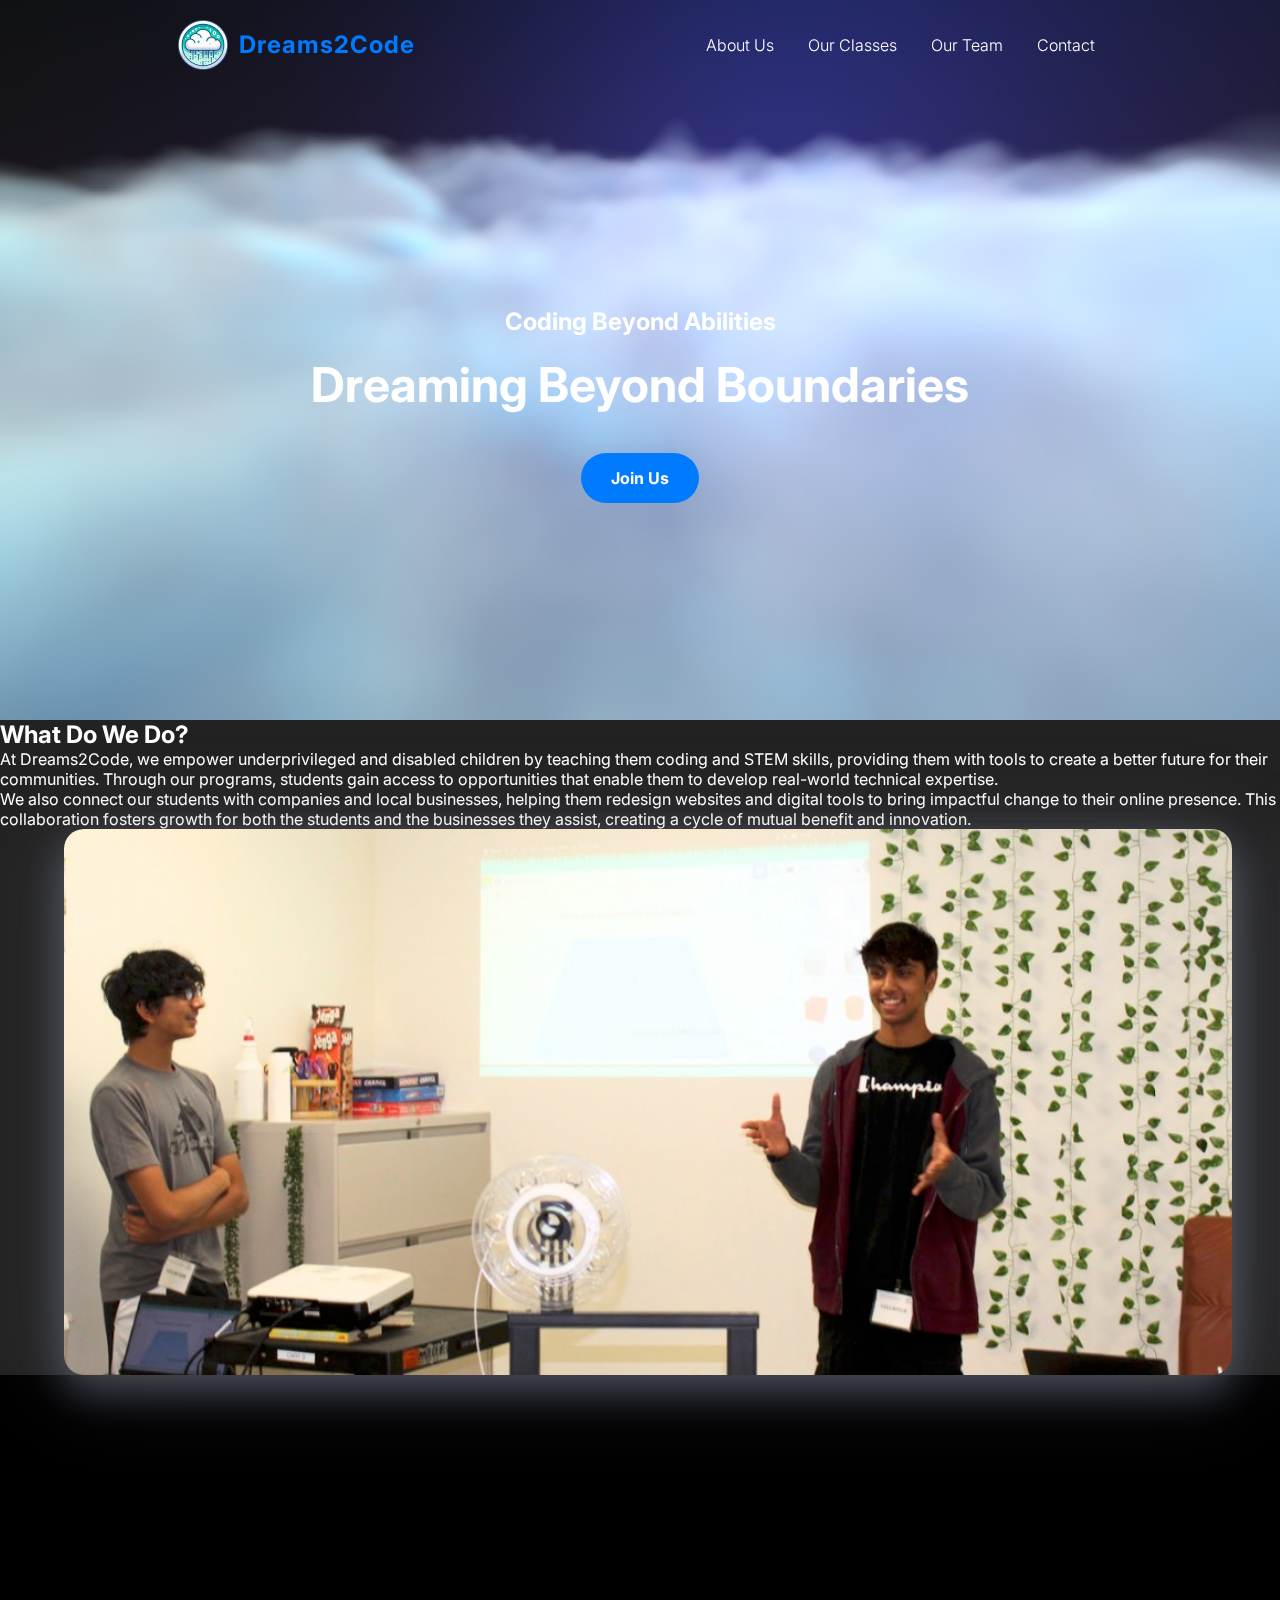
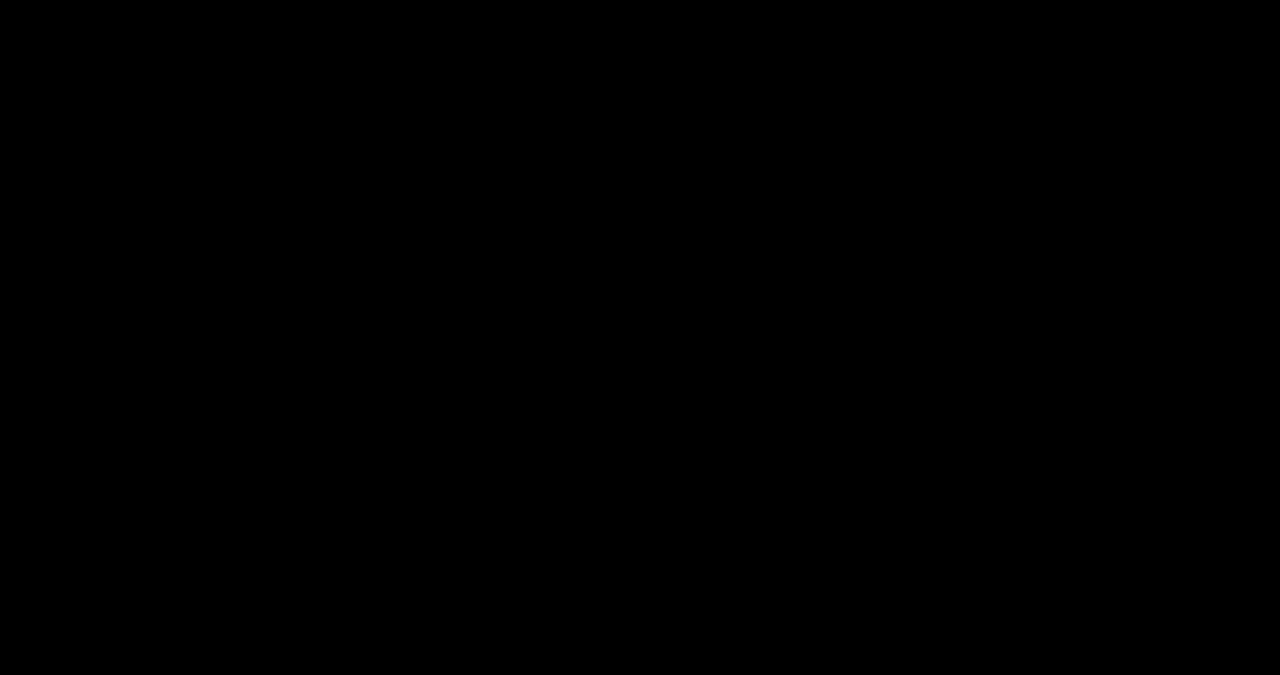
==== index.html @ 7e928bb2 "Update index.html" ====
<!DOCTYPE html>
<html lang="en">

<head>
    <meta charset="UTF-8">
    <meta name="viewport" content="width=device-width, initial-scale=1.0">
    <title>Dreams2Code</title>
    <link rel="stylesheet" href="style.css">

    <link href="https://fonts.googleapis.com/css2?family=Playfair+Display:wght@400;700&display=swap" rel="stylesheet">


    <link rel="preconnect" href="https://fonts.gstatic.com" crossorigin>
    <link
        href="https://fonts.googleapis.com/css2?family=Inter:ital,opsz,wght@0,14..32,100..900;1,14..32,100..900&display=swap"
        rel="stylesheet">
    <link rel="icon" type="image/png" href="/favicon-96x96.png" sizes="96x96" />
    <link rel="icon" type="image/svg+xml" href="/favicon.svg" />
    <link rel="shortcut icon" href="/favicon.ico" />
    <link rel="apple-touch-icon" sizes="180x180" href="/apple-touch-icon.png" />
    <meta name="apple-mobile-web-app-title" content="Dreams2Code" />
    <link rel="manifest" href="/site.webmanifest" />
    <script src="js/three.min.js"></script>
    <script src="js/vanta.clouds.min.js"></script>
</head>

<body>
    <header>
        <div class="logo">
            <img src="images/logo-cropped.png" width="50px">
            Dreams2Code
        </div>
        <nav>
            <ul>
                <li><a href="#about">About Us</a></li>
                <li><a href="#classes">Our Classes</a></li>
                <li><a href="#team">Our Team</a></li>
                <li><a href="#contact">Contact</a></li>
            </ul>
        </nav>
    </header>

    <section class="hero">
        <h2>Coding Beyond Abilities</h2>
        <br>
        <h1>Dreaming Beyond Boundaries</h1>
        <br>
        <br>
        <a href="#join" class="cta-button">Join Us</a>
    </section>

   

    <section id="what-do-we-do" class="gray-bg">
        <div class="container">
            <h2>What Do We Do?</h2>
            <p>
                At Dreams2Code, we empower underprivileged and disabled children by teaching them coding and STEM skills,
                providing them with tools to create a better future for their communities. Through our programs, students
                gain access to opportunities that enable them to develop real-world technical expertise.
            </p>
            <p>
                We also connect our students with companies and local businesses, helping them redesign websites and 
                digital tools to bring impactful change to their online presence. This collaboration fosters growth for 
                both the students and the businesses they assist, creating a cycle of mutual benefit and innovation.
            </p>
            <div class="image-container">
                <img src="images/teaching1.png" alt="Empowering through coding">
                <img src="images/teaching2.png" alt="Connecting with businesses">
            </div>
        </div>
    </section>



    <section class="about gray-bg">


    </section>


    <!-- temporary for scrolling -->
    <div style="height: 100vh" />
    <div id="cloudBackground" />
    <script defer>
        VANTA.CLOUDS({
            el: "#cloudBackground",
            mouseControls: true,
            touchControls: true,
            gyroControls: false,
            minHeight: 200.00,
            minWidth: 200.00,
            skyColor: 0x0,
            sunColor: 0x185cff,
            sunGlareColor: 0x6e32ff,
            sunlightColor: 0x30daff,
            speed: .90
        })
    </script>
</body>

</html>
---- style.css ----
/* Reset CSS */
* {
    margin: 0;
    padding: 0;
    box-sizing: border-box;
    transition: all 0.2s ease-in-out;
}

body {
    font-family: "Inter", sans-serif;
    background-color: #000;
    /* Full black background */
    color: #fff;
    /* White text color for readability */
    overflow-x: hidden;
}

header {
    display: flex;
    justify-content: space-around;
    align-items: center;
    padding: 20px 40px;
}

.logo {
    font-size: 1.5em;
    font-weight: bold;
    color: #007bff;
    /* Blue color for the logo */
    letter-spacing: 1px;
    display: flex;
        align-items: center;
        gap: 5%
}

nav ul {
    display: flex;
    list-style: none;
}

nav ul li {
    margin-left: 20px;
}

nav ul li a {
    text-decoration: none;
    color: #fff;
    font-weight: 300;
    font-size: 1em;
    padding: 5px;
    border: 2px solid transparent;
    border-radius: 8px;
}

nav ul li a:hover {
    color: #bfe8ff;
    border-color: #434;
}


@keyframes fadeIn {
    0% {
        opacity: 0;
    }

    25% {
        opacity: 0;
    }

    100% {
        opacity: 1;
    }
}

.hero {
    display: flex;
    flex-direction: column;
    align-items: center;
    justify-content: center;
    height: 70vh;
    text-align: center;
    animation: fadeIn 1.5s ease-in-out;
}

.hero h1 {
    font-size: 3em;
    /* Font size similar to CloudCores */
    font-weight: bold;
    line-height: 1.2;
    max-width: 80%;
}

.hero h1 .highlight {
    color: #007bff;
    /* Blue accent color for 'All Abilities' */
}

.hero p {
    font-size: 1.2em;
    font-weight: 300;
    color: #bbb;
    margin: 10px 0 30px;
}

.cta-button {
    background-color: #007bff;
    /* Blue accent color for button */
    color: #fff;
    font-size: 1em;
    padding: 15px 30px;
    border-radius: 30px;
    text-decoration: none;
    font-weight: bold;
    transition-duration: 0.3s;
}

.cta-button:hover {
    background-color: #deddde;
    color: #000;
}

.gray-bg {
    background-color: #222;
}

.image-container {
    display: flex;
    align-items: center;
    justify-content: safe;
    flex-direction: row;
    gap: 20px;
}

.image-container img {
    max-width: 100%;
    margin-left: 5%;
    height: auto;
    border-radius: 20px;
    box-shadow: 0 5px 100px rgba(154, 160, 185, .2), 0 15px 40px rgba(166, 173, 201, .4);
    transition: transform 0.3s ease;
}

/* mobile */
@media screen and (max-width: 768px) {
    header {
        flex-direction: column;
        padding: 40px 20px;
        gap: 2vh;
    }
}
marquee {
    display: flex;
    align-content: center;
    height: 57.6px;
}

#cloudBackground {
    height: 80vh;
    width: 100vw;
    position: absolute;
    top: 0vh;
    z-index: -1;
}
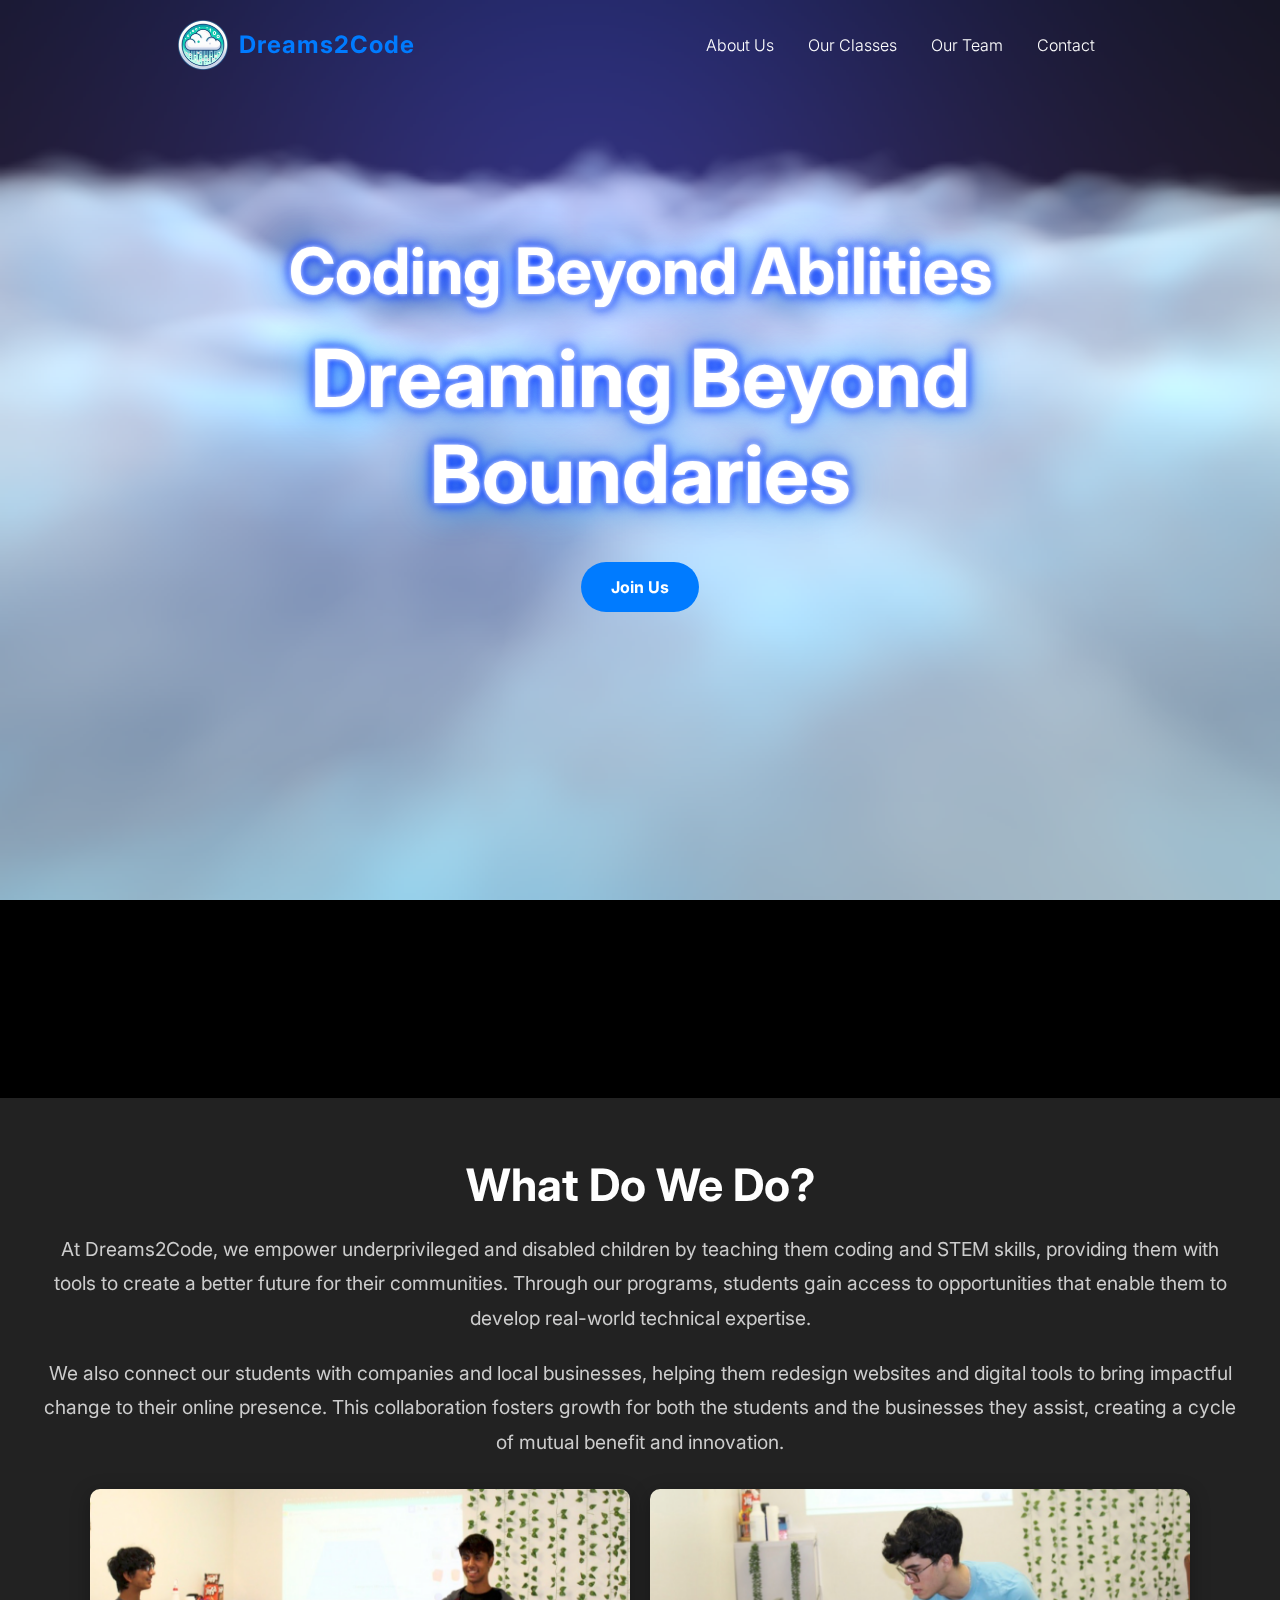
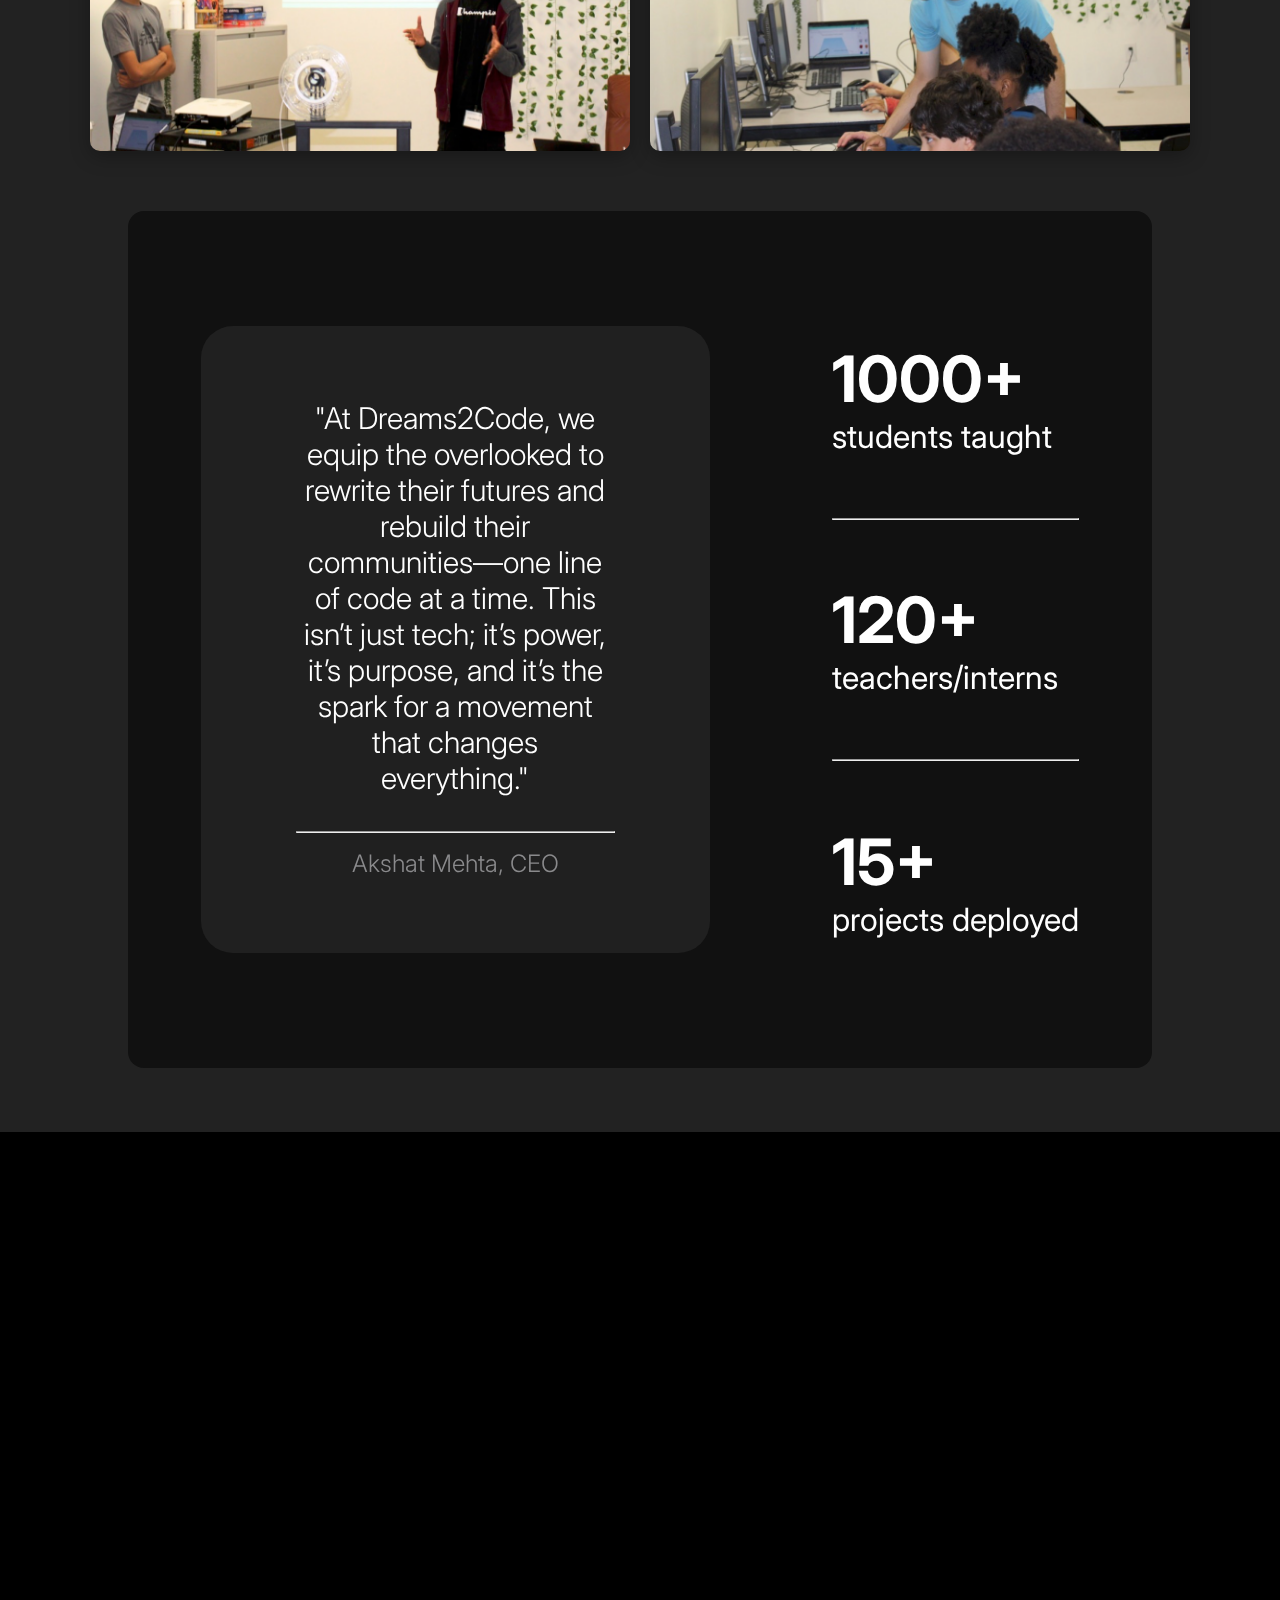
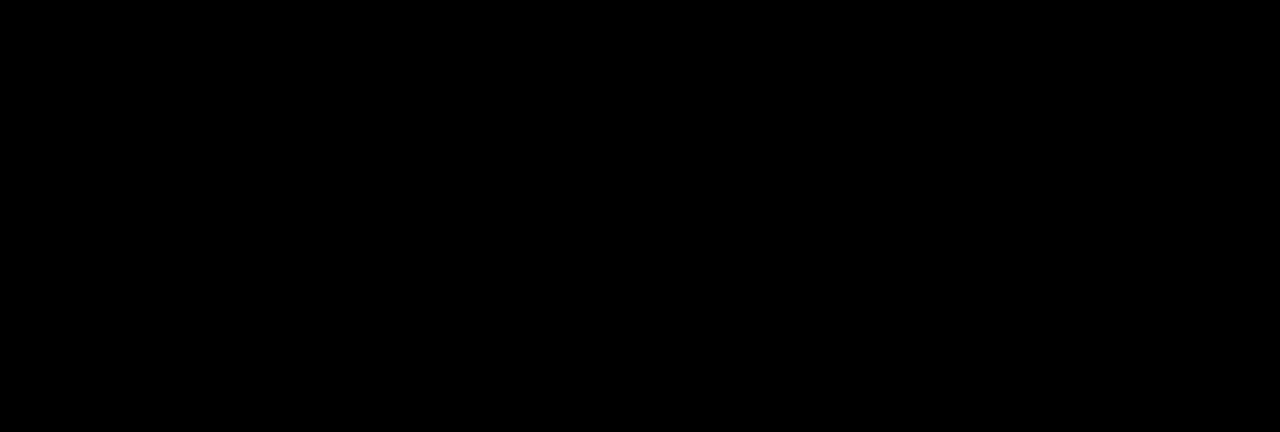
==== commit f3879298: "glowing text" ====
--- a/index.html
+++ b/index.html
@@ -77,7 +77,34 @@
 
 
     </section>
-
+    <section class="statistics gray-bg">
+        <div class="stat-wrapper">
+            <div class="statement">
+                <p>"At Dreams2Code, we equip the overlooked to rewrite their futures and rebuild their communities—one line
+                    of code at a
+                    time. This isn’t just tech; it’s power, it’s purpose, and it’s the spark for a movement that changes
+                    everything."</p>
+                <hr>
+                <span>Akshat Mehta, CEO</span>
+            </div>
+            <div class="stats">
+                <div>
+                    <h2>1000+</h2>
+                    students taught
+                </div>
+                <hr>
+                <div>
+                    <h2>120+</h2>
+                    teachers/interns
+                </div>
+                <hr>
+                <div>
+                    <h2>15+</h2>
+                    projects deployed
+                </div>
+            </div>
+        </div>
+    </section>
 
     <!-- temporary for scrolling -->
     <div style="height: 100vh" />
--- a/style.css
+++ b/style.css
@@ -7,13 +7,16 @@
 }
 
 body {
-    font-family: "Inter", sans-serif;
-    background-color: #000;
-    /* Full black background */
-    color: #fff;
-    /* White text color for readability */
+    font-family: "Inter", serif;
+    background-color: #000; /* Full black background */
+    color: #fff; /* White text color for readability */
     overflow-x: hidden;
 }
+
+h1, h2, h3 {
+    font-family: "Inter", serif;
+}
+
 
 header {
     display: flex;
@@ -25,12 +28,11 @@
 .logo {
     font-size: 1.5em;
     font-weight: bold;
-    color: #007bff;
-    /* Blue color for the logo */
+    color: #007bff; /* Blue color for the logo */
     letter-spacing: 1px;
     display: flex;
-        align-items: center;
-        gap: 5%
+    align-items: center;
+    gap: 5%;
 }
 
 nav ul {
@@ -57,16 +59,13 @@
     border-color: #434;
 }
 
-
 @keyframes fadeIn {
     0% {
         opacity: 0;
     }
-
     25% {
         opacity: 0;
     }
-
     100% {
         opacity: 1;
     }
@@ -77,24 +76,35 @@
     flex-direction: column;
     align-items: center;
     justify-content: center;
-    height: 70vh;
+    height: 100vh;
     text-align: center;
     animation: fadeIn 1.5s ease-in-out;
-}
-
-.hero h1 {
-    font-size: 3em;
+    transform: translateY(-25%); /* Move the text further upward */
+    padding-top: 0; /* Remove any additional padding */
+    margin-top: 12vh;
+}
+
+.hero h1,
+.hero h2 {
+    font-size: 5em;
     /* Font size similar to CloudCores */
     font-weight: bold;
     line-height: 1.2;
     max-width: 80%;
+    text-shadow:
+            0 0 5px #fff,
+            0 0 10px #0044ff,
+            0 0 15px #0019fa,
+            0 0 40px #0e93ff;
 }
 
 .hero h1 .highlight {
-    color: #007bff;
-    /* Blue accent color for 'All Abilities' */
-}
-
+    color: #007bff; /* Blue accent color for 'All Abilities' */
+}
+
+.hero h2 {
+    font-size: 4em;
+}
 .hero p {
     font-size: 1.2em;
     font-weight: 300;
@@ -103,8 +113,7 @@
 }
 
 .cta-button {
-    background-color: #007bff;
-    /* Blue accent color for button */
+    background-color: #007bff; /* Blue accent color for button */
     color: #fff;
     font-size: 1em;
     padding: 15px 30px;
@@ -125,22 +134,25 @@
 
 .image-container {
     display: flex;
-    align-items: center;
-    justify-content: safe;
     flex-direction: row;
     gap: 20px;
+    justify-content: center;
+    margin-top: 30px;
 }
 
 .image-container img {
-    max-width: 100%;
-    margin-left: 5%;
-    height: auto;
-    border-radius: 20px;
-    box-shadow: 0 5px 100px rgba(154, 160, 185, .2), 0 15px 40px rgba(166, 173, 201, .4);
-    transition: transform 0.3s ease;
-}
-
-/* mobile */
+    max-width: 45%;
+    border-radius: 10px;
+    box-shadow: 0 5px 20px rgba(0, 0, 0, 0.3);
+    transition: transform 0.3s ease, box-shadow 0.3s ease;
+}
+
+.image-container img:hover {
+    transform: scale(1.05);
+    box-shadow: 0 8px 30px rgba(0, 0, 0, 0.5);
+}
+
+/* Mobile */
 @media screen and (max-width: 768px) {
     header {
         flex-direction: column;
@@ -148,6 +160,7 @@
         gap: 2vh;
     }
 }
+
 marquee {
     display: flex;
     align-content: center;
@@ -155,9 +168,132 @@
 }
 
 #cloudBackground {
-    height: 80vh;
+    height: 100vh;
     width: 100vw;
-    position: absolute;
+    position: fixed;
     top: 0vh;
     z-index: -1;
+}
+
+#what-do-we-do {
+    background-color: #f9f9f9; /* Light gray background */
+    padding: 50px 20px;
+}
+
+#what-do-we-do .container {
+    max-width: 1200px;
+    margin: 0 auto;
+    text-align: center;
+}
+
+#what-do-we-do p {
+    font-size: 1.1em;
+    color: #555;
+    margin-bottom: 40px;
+    line-height: 1.6;
+}
+
+.services {
+    display: flex;
+    justify-content: space-around;
+    gap: 30px;
+    flex-wrap: wrap;
+}
+
+.service {
+    background-color: #fff;
+    border-radius: 8px;
+    box-shadow: 0 4px 6px rgba(0, 0, 0, 0.1);
+    padding: 30px;
+    width: 250px;
+    text-align: center;
+}
+
+.service h3 {
+    font-size: 1.8em;
+    color: #185cff;
+    margin-bottom: 15px;
+}
+
+.service p {
+    font-size: 1em;
+    color: #666;
+    line-height: 1.5;
+}
+
+#what-do-we-do {
+    background-color: #222; /* Match gray-bg styling */
+    color: #fff;
+    padding: 60px 20px;
+}
+#what-do-we-do h2 {
+    font-size: 2.8em;
+    font-weight: bold;
+    color: #fff;
+    margin-bottom: 20px;
+}
+
+
+#what-do-we-do p {
+    font-size: 1.2em;
+    line-height: 1.8;
+    margin-bottom: 20px;
+    color: #ccc; /* Slightly lighter text color */
+}
+
+.statistics {
+    display: flex;
+    align-items: center;
+    justify-content: center;
+}
+
+.stat-wrapper {
+    display: flex;
+    flex-direction: row;
+    background-color: #111;
+    width: 80%;
+    padding: 5% 0;
+    align-items: center;
+    justify-content: center;
+    border: 3px solid transparent;
+    border-radius: 16px;
+    margin-bottom: 5%;
+
+}
+
+.statement {
+    display: flex;
+    flex-direction: column;
+    width: 50%;
+    margin: 0 12% 0 0;
+    background-color: #202020;
+    border: 3px solid transparent;
+    border-radius: 32px;
+    padding: 7% 9%;
+    text-align: center;
+}
+
+.statement p {
+    font-size: 30px;
+    font-weight: 300;
+    margin-bottom: 6%;
+}
+
+.statement hr {
+    margin: 5% 0;
+}
+
+.statement span {
+    font-size: 24px;
+    color: #8a8a8c;
+    font-weight: 300;
+}
+
+.stats div {
+    font-size: 32px;
+    padding: 25% 0;
+}
+
+.stats h2 {
+    font-size: 64px;
 }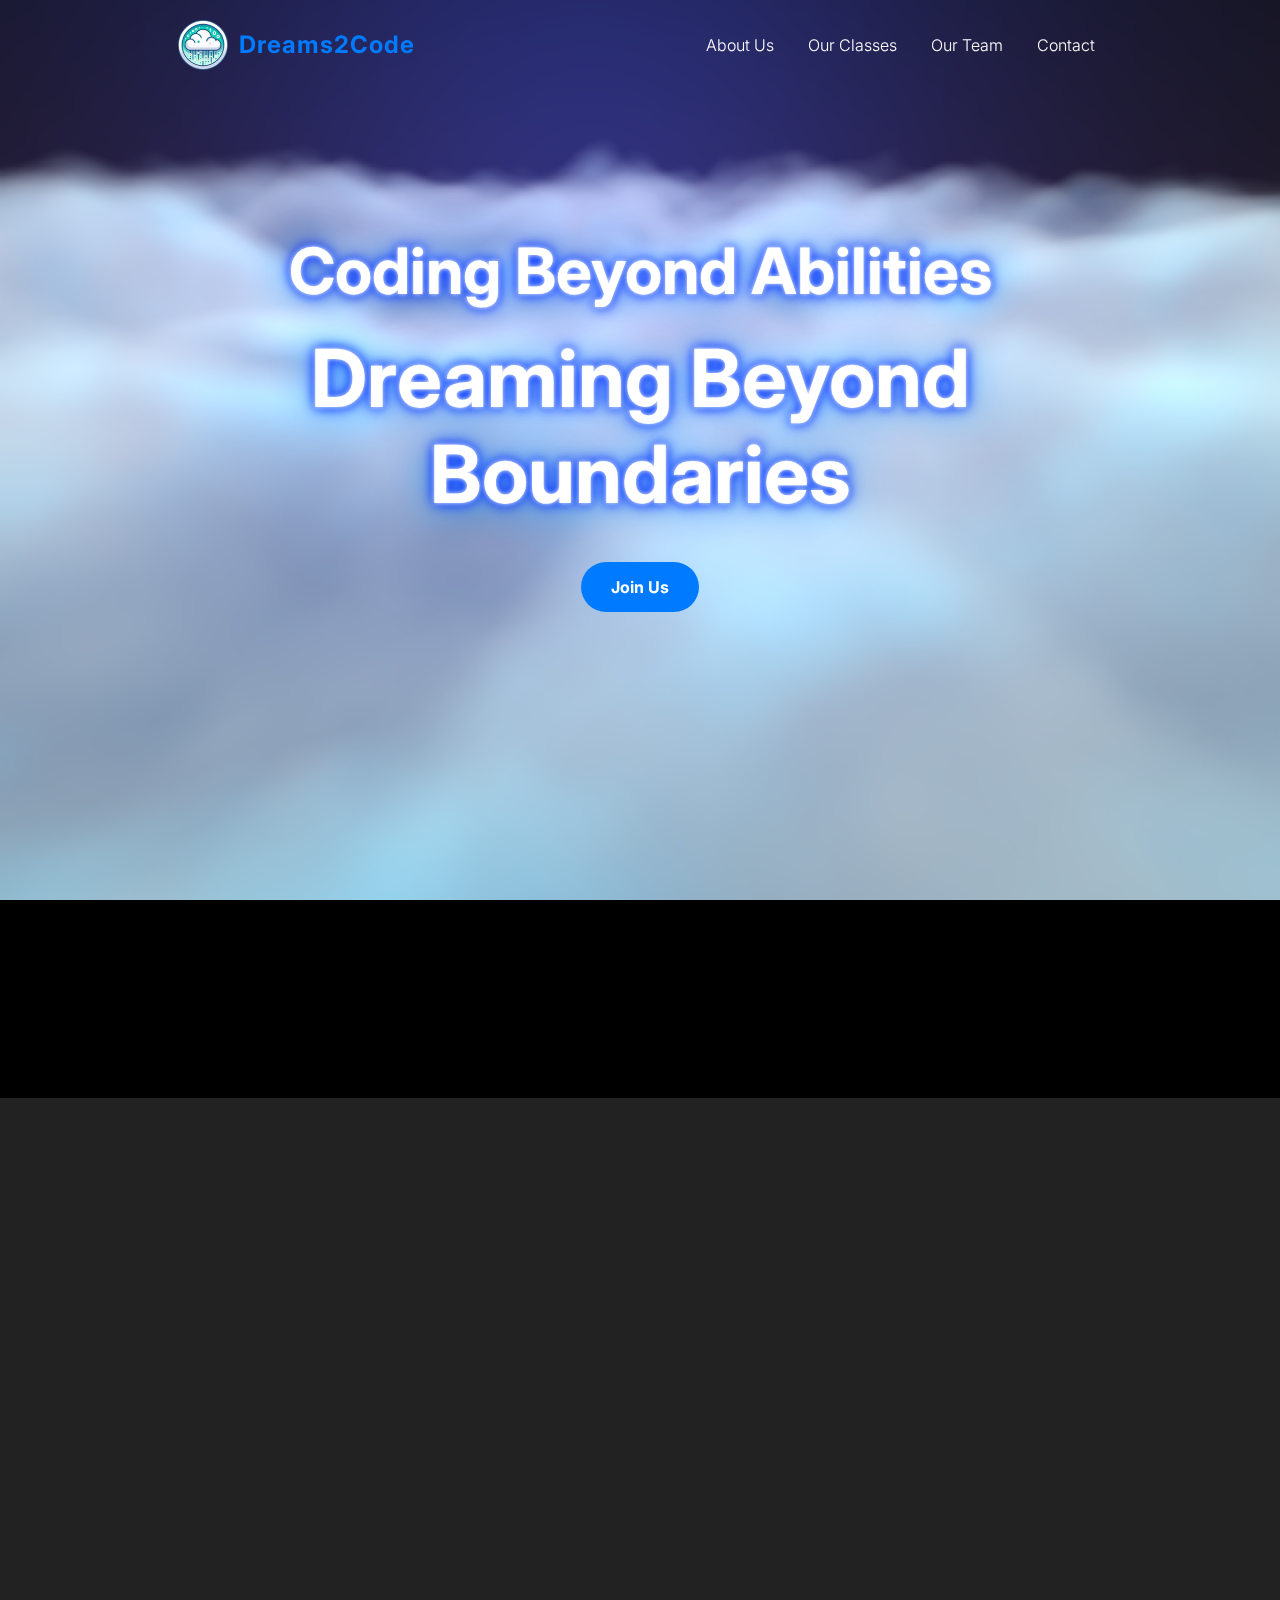
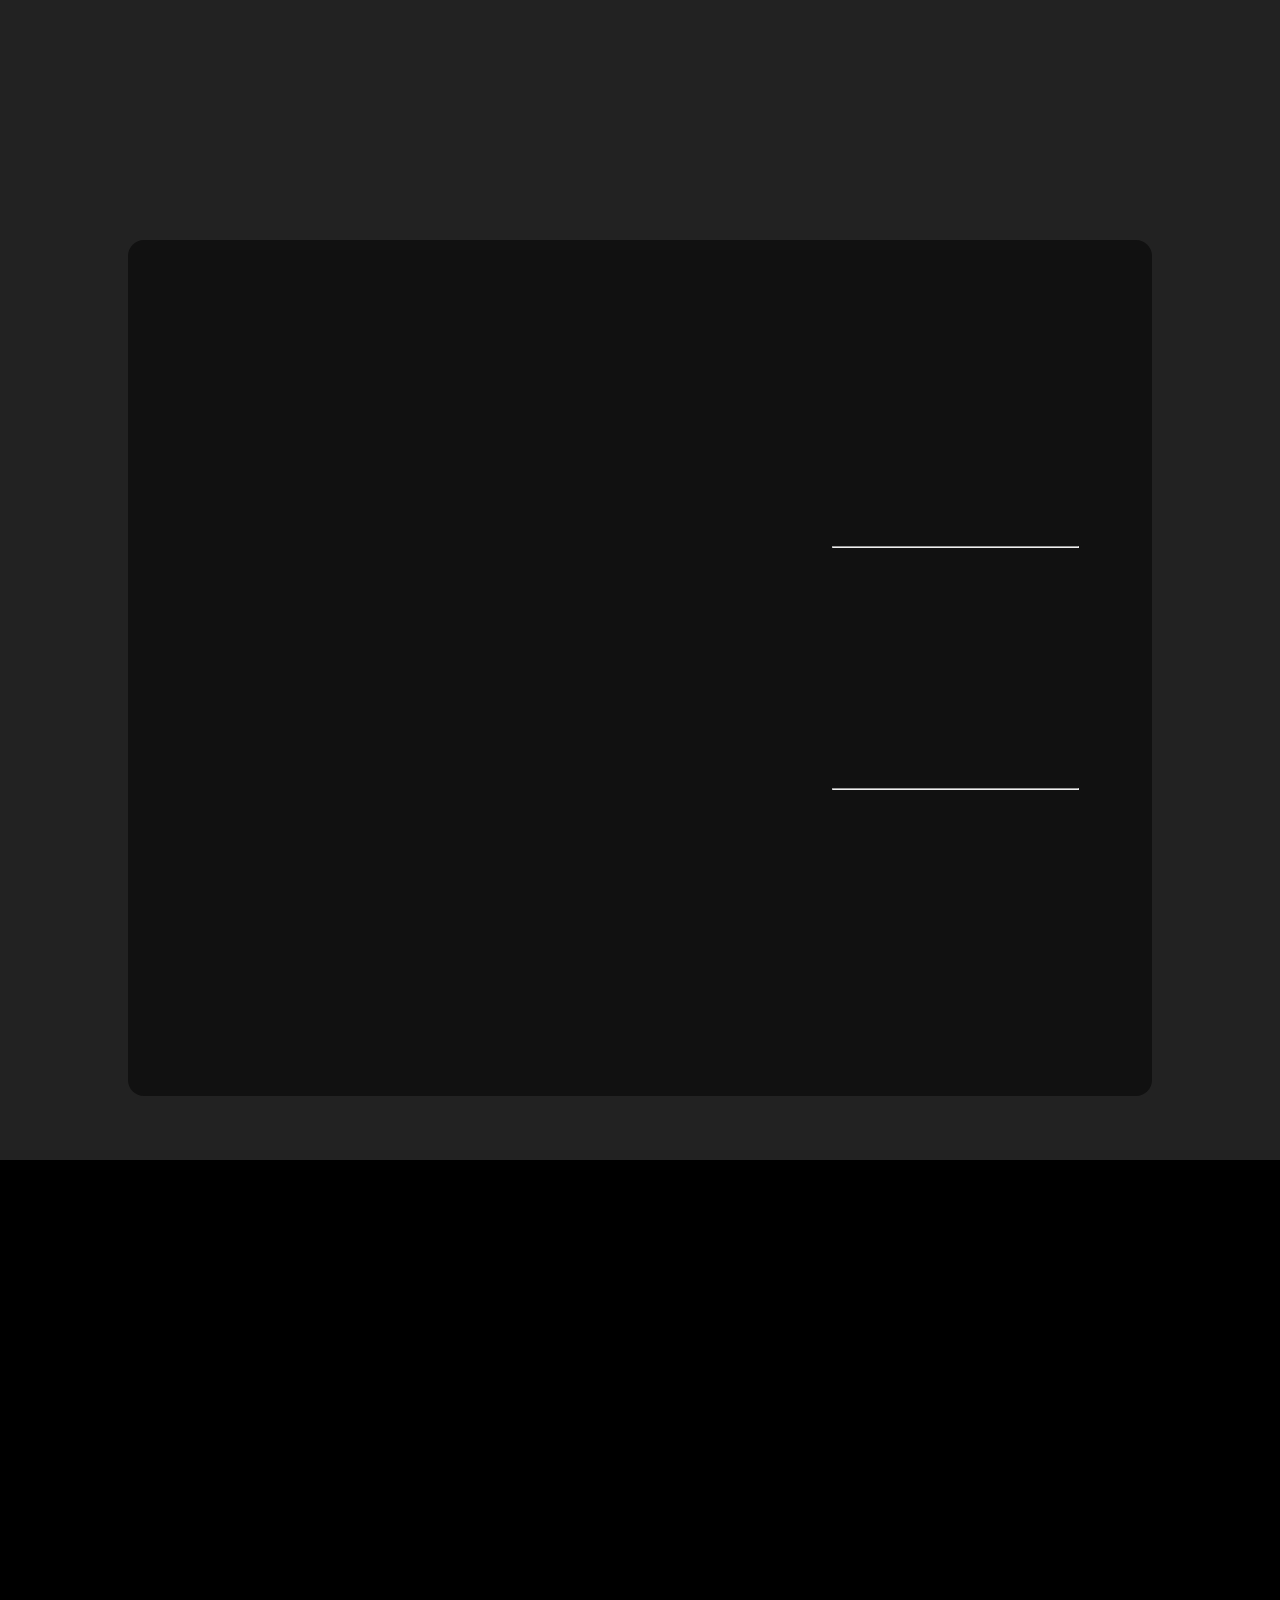
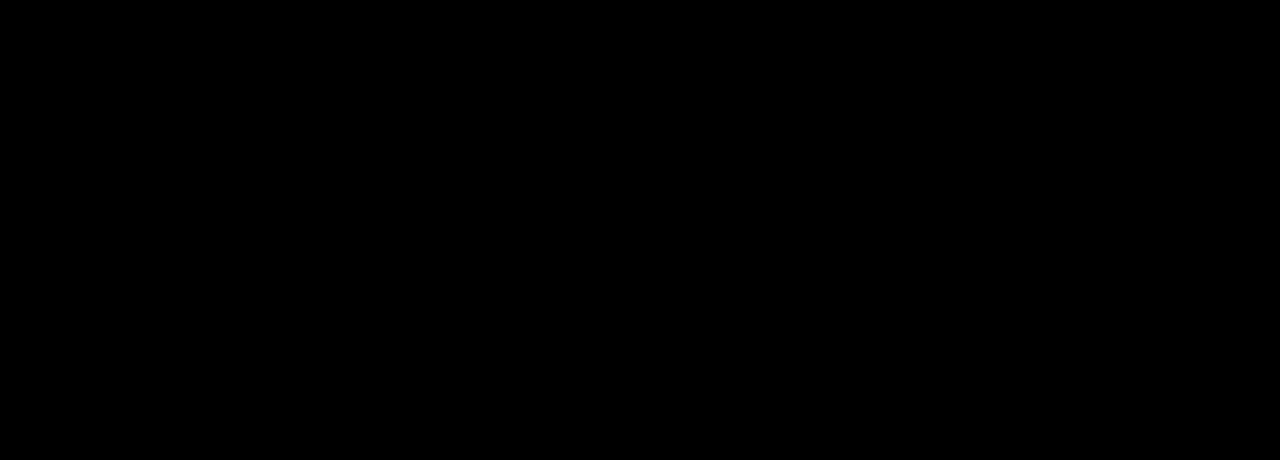
==== commit 66c16c24: "Update index.html" ====
--- a/index.html
+++ b/index.html
@@ -22,6 +22,7 @@
     <link rel="manifest" href="/site.webmanifest" />
     <script src="js/three.min.js"></script>
     <script src="js/vanta.clouds.min.js"></script>
+    <link rel="stylesheet" href="https://unpkg.com/aos@next/dist/aos.css" />
 </head>
 
 <body>
@@ -51,8 +52,8 @@
 
    
 
-    <section id="what-do-we-do" class="gray-bg">
-        <div class="container">
+    <section id="what-do-we-do" class="gray-bg" style="display: flex; flex-direction: column;">
+        <div class="container" data-aos="fade-down" data-aos-duration="1000">
             <h2>What Do We Do?</h2>
             <p>
                 At Dreams2Code, we empower underprivileged and disabled children by teaching them coding and STEM skills,
@@ -64,12 +65,15 @@
                 digital tools to bring impactful change to their online presence. This collaboration fosters growth for 
                 both the students and the businesses they assist, creating a cycle of mutual benefit and innovation.
             </p>
-            <div class="image-container">
-                <img src="images/teaching1.png" alt="Empowering through coding">
-                <img src="images/teaching2.png" alt="Connecting with businesses">
-            </div>
+            
+        </div>
+        <div class="image-container" data-aos="fade-down" data-aos-duration="1000">
+            <img src="images/teaching1.png" style="flex: 1;" width="100%" alt="Empowering through coding">
+            <img src="images/teaching2.png" style="flex: 1" alt="Connecting with businesses">
         </div>
     </section>
+
+    
 
 
 
@@ -79,7 +83,7 @@
     </section>
     <section class="statistics gray-bg">
         <div class="stat-wrapper">
-            <div class="statement">
+            <div class="statement" data-aos="fade-down" data-aos-duration="1000">
                 <p>"At Dreams2Code, we equip the overlooked to rewrite their futures and rebuild their communities—one line
                     of code at a
                     time. This isn’t just tech; it’s power, it’s purpose, and it’s the spark for a movement that changes
@@ -88,17 +92,17 @@
                 <span>Akshat Mehta, CEO</span>
             </div>
             <div class="stats">
-                <div>
+                <div data-aos="fade-down" data-aos-duration="1000">
                     <h2>1000+</h2>
                     students taught
                 </div>
                 <hr>
-                <div>
+                <div data-aos="fade-down" data-aos-duration="1000">
                     <h2>120+</h2>
                     teachers/interns
                 </div>
                 <hr>
-                <div>
+                <div data-aos="fade-down" data-aos-duration="1000">
                     <h2>15+</h2>
                     projects deployed
                 </div>
@@ -124,6 +128,11 @@
             speed: .90
         })
     </script>
+
+    <script src="https://unpkg.com/aos@next/dist/aos.js"></script>
+    <script>
+    AOS.init();
+    </script>
 </body>
 
 </html>
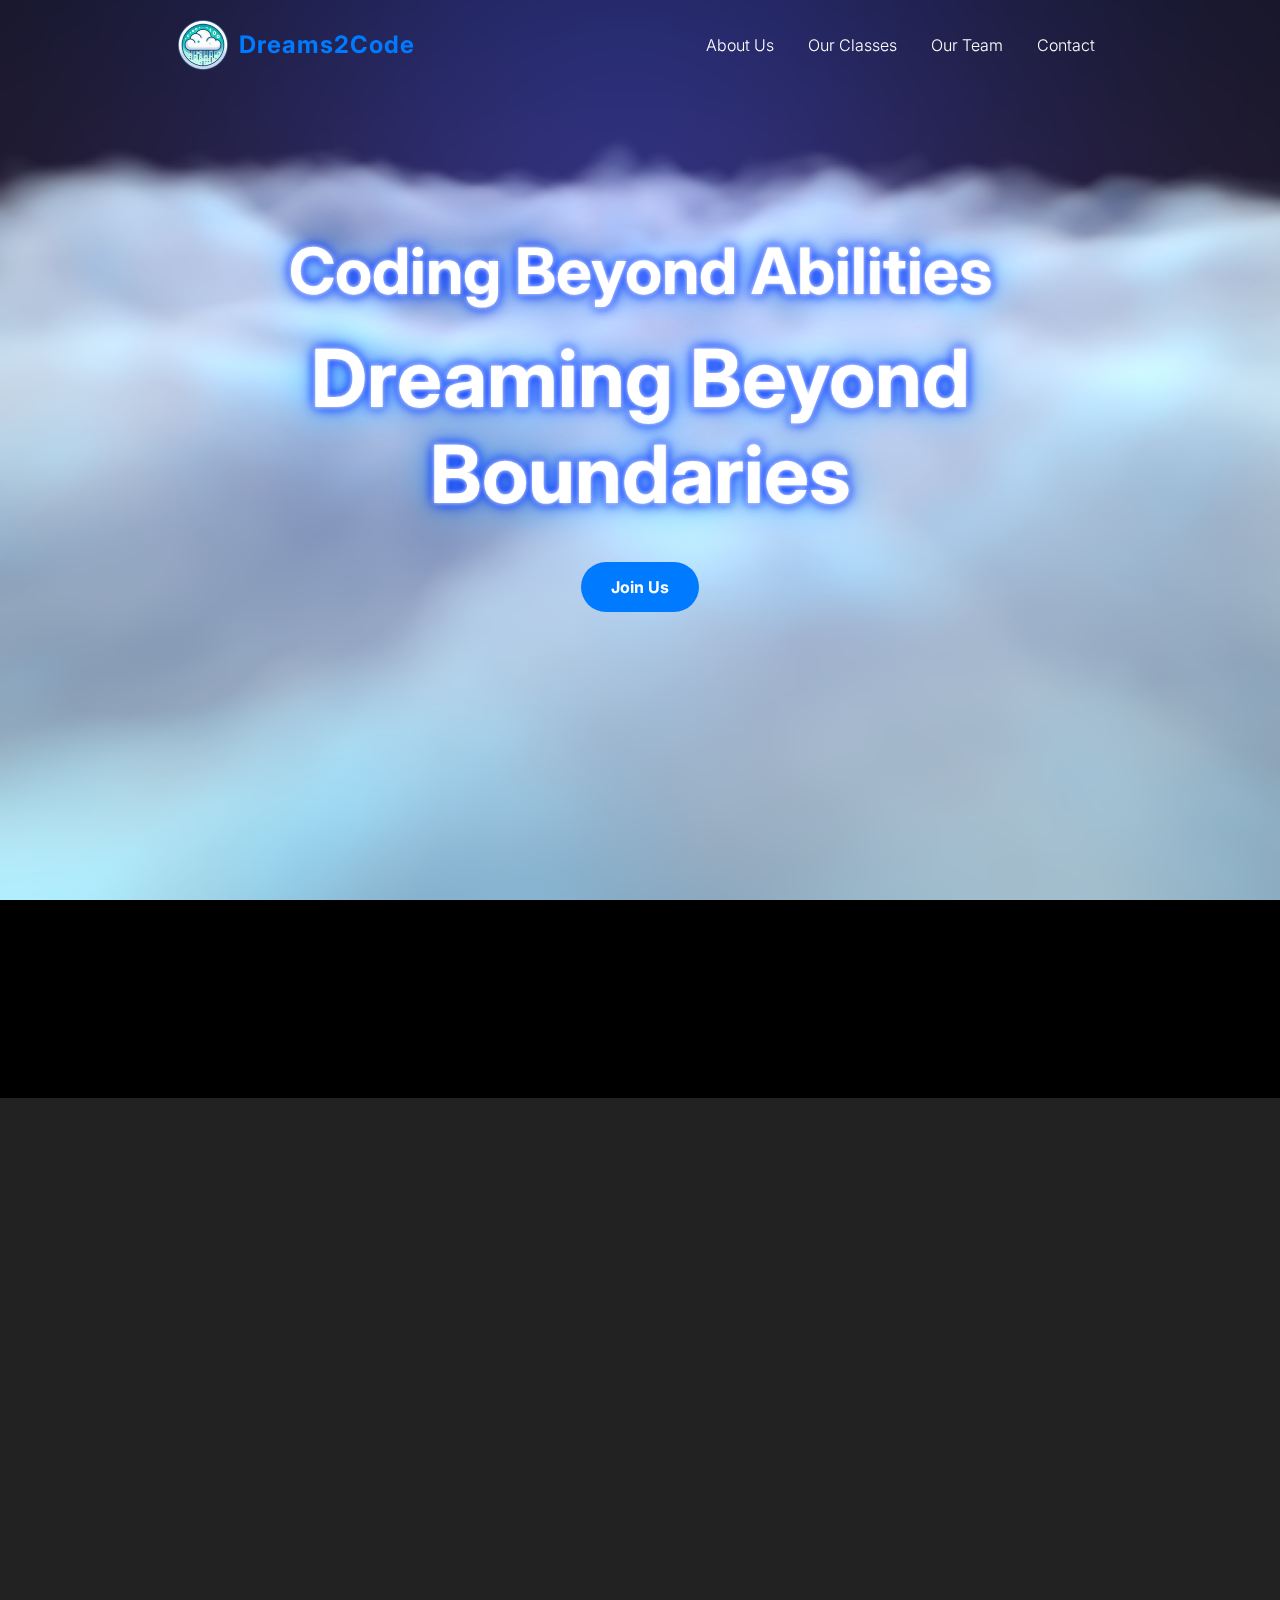
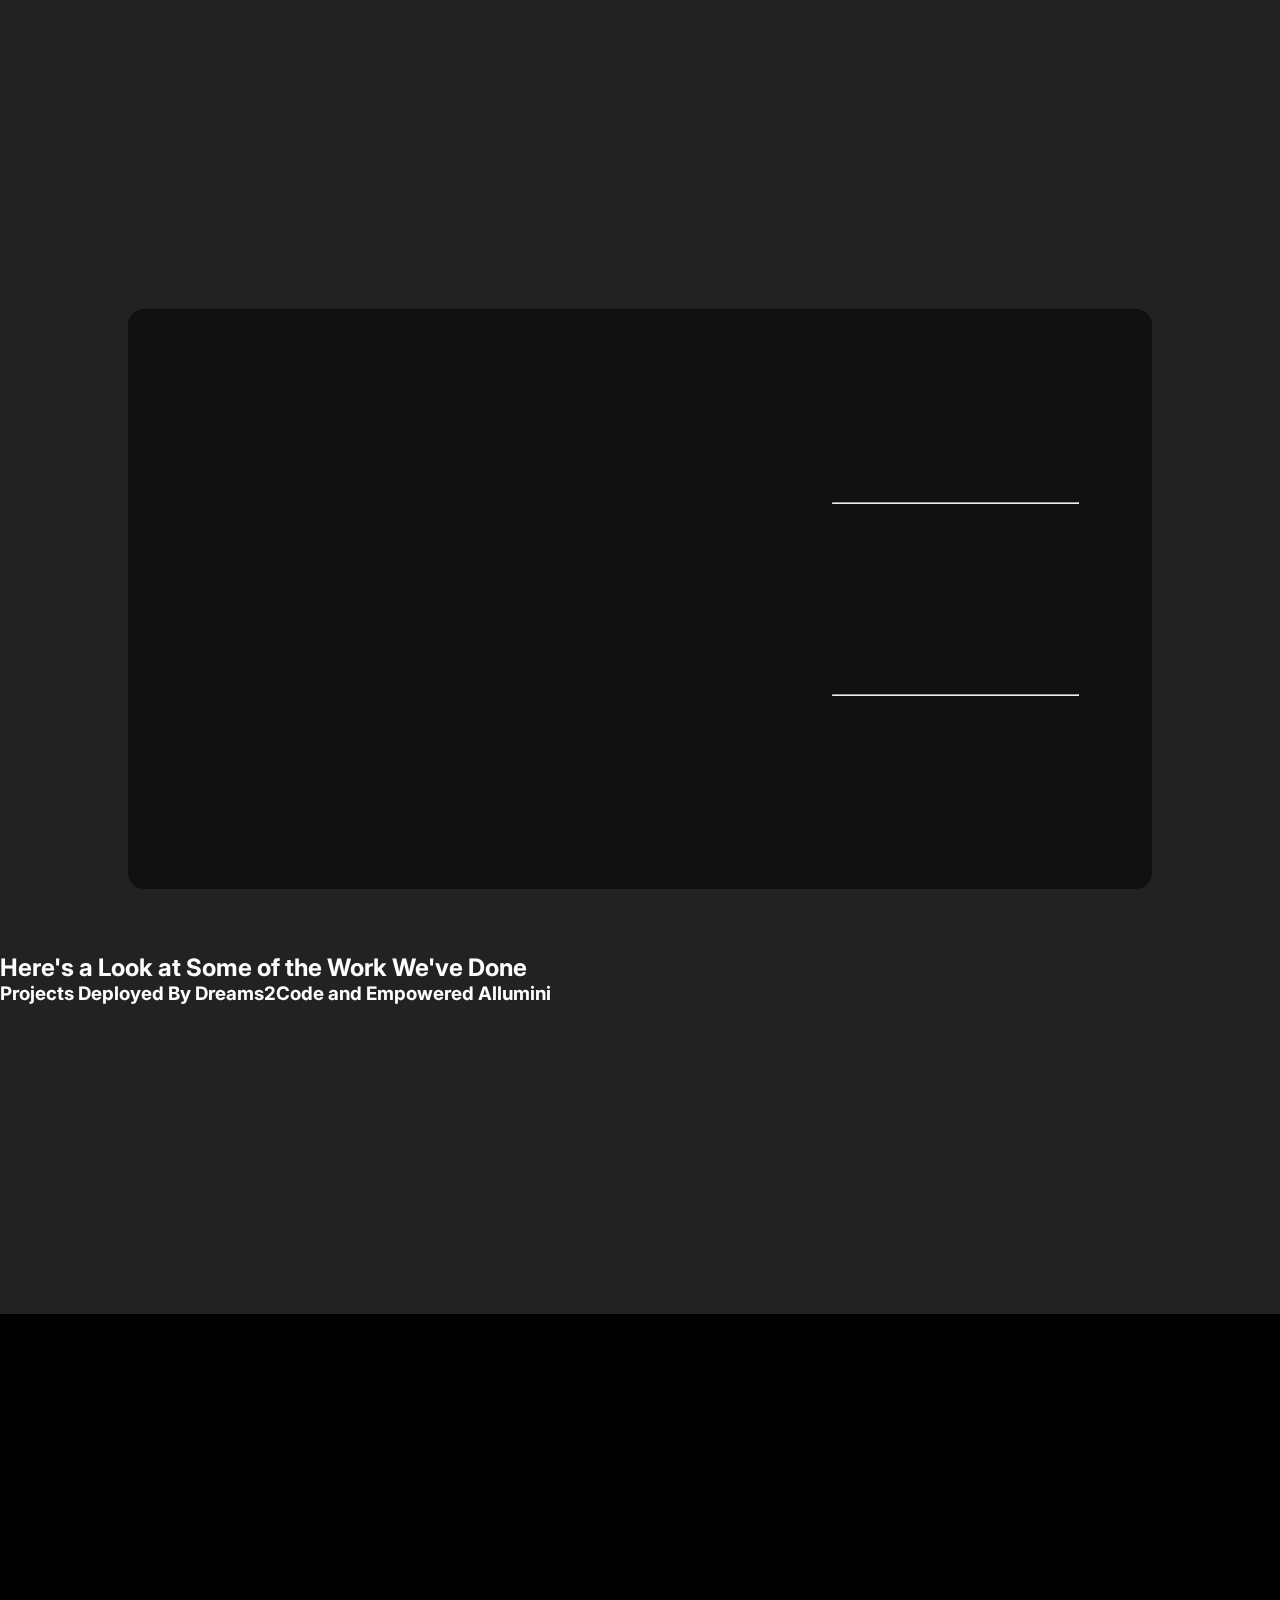
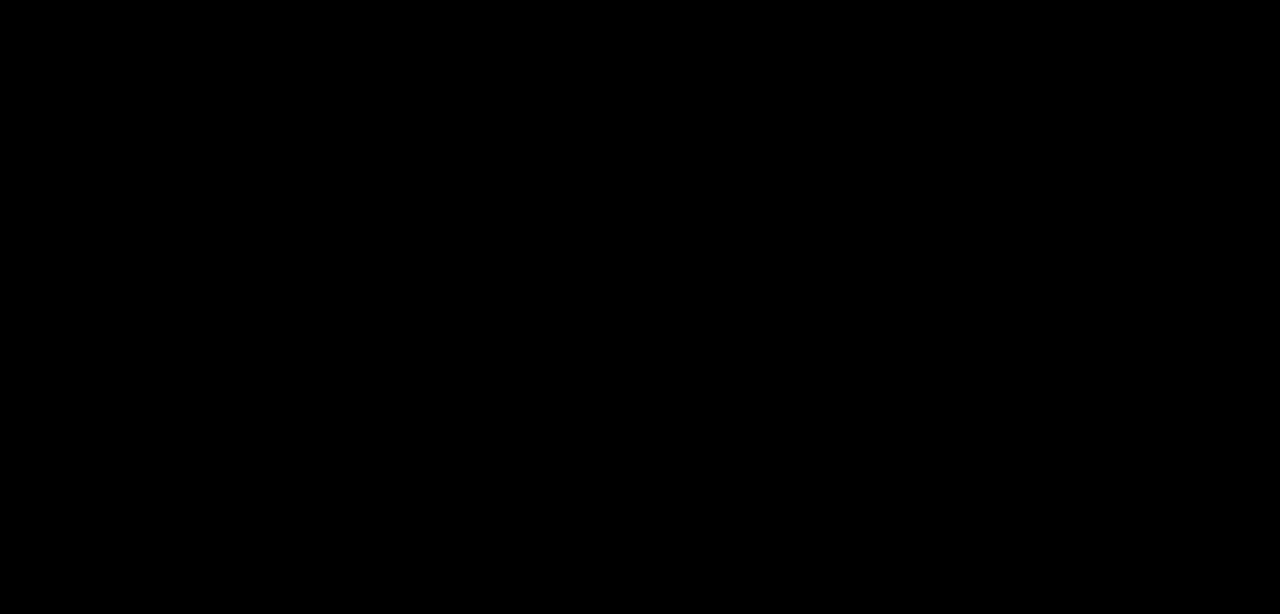
==== commit aeb1abd3: "Update index.html" ====
--- a/index.html
+++ b/index.html
@@ -110,6 +110,50 @@
         </div>
     </section>
 
+    <section id="projects" class="gray-bg">
+        <div class="container">
+            <h2>Here's a Look at Some of the Work We've Done</h2>
+            <h3>Projects Deployed By Dreams2Code and Empowered Allumini</h3>
+            <div class="projects-grid">
+                <!-- Project 1 -->
+                <div class="project-card" data-aos="fade-up" data-aos-duration="1000">
+                    <img src="images/cla.heic" alt="Project 1" class="project-image">
+                    <h3>Civic Leaders Of America</h3>
+                    <p>
+                        Designed and developed the official website and web services for the largest student-led political science organization in the U.S., fostering civic engagement and leadership among young Americans.
+                    </p>
+                    <a href="https://www.civicleadersofamerica.org" target="_blank" class="project-link">Visit Website</a>
+                </div>
+                <!-- Project 2 -->
+                <div class="project-card" data-aos="fade-up" data-aos-duration="1000">
+                    <img src="images/snail.png" alt="Project 2" class="project-image">
+                    <h3>SuperSonicSnails NFTs</h3>
+                    <p>
+                        Developed Non-Fungible Tokens (NFTs) through the Supersonic Snails project, leveraging blockchain technology to raise funds and awareness for endangered snail species in the Amazon rainforest. 
+                    </p>
+                    <a href="https://supersonicsnails.github.io" target="_blank" class="project-link">Visit Website</a>
+                </div>
+                <!-- Add more project cards as needed -->
+            </div>
+
+            <div class="project-card" data-aos="fade-up" data-aos-duration="1000">
+                <img src="images/snail.png" alt="Project 2" class="project-image">
+                <h3>SuperSonicSnails NFTs</h3>
+                <p>
+                    Developed Non-Fungible Tokens (NFTs) through the Supersonic Snails project, leveraging blockchain technology to raise funds and awareness for endangered snail species in the Amazon rainforest. 
+                </p>
+                <a href="https://supersonicsnails.github.io" target="_blank" class="project-link">Visit Website</a>
+            </div>
+            <!-- Add more project cards as needed -->
+        </div>
+
+            
+
+            
+        </div>
+    </section>
+    
+
     <!-- temporary for scrolling -->
     <div style="height: 100vh" />
     <div id="cloudBackground" />
--- a/style.css
+++ b/style.css
@@ -138,6 +138,7 @@
     gap: 20px;
     justify-content: center;
     margin-top: 30px;
+    flex: 1;
 }
 
 .image-container img {
@@ -183,7 +184,10 @@
 #what-do-we-do .container {
     max-width: 1200px;
     margin: 0 auto;
-    text-align: center;
+    text-align: left;
+    padding-left: 15vw; 
+    padding-right: 15vw; 
+    flex: 2;
 }
 
 #what-do-we-do p {
@@ -252,7 +256,6 @@
     flex-direction: row;
     background-color: #111;
     width: 80%;
-    padding: 5% 0;
     align-items: center;
     justify-content: center;
     border: 3px solid transparent;
@@ -269,18 +272,18 @@
     background-color: #202020;
     border: 3px solid transparent;
     border-radius: 32px;
-    padding: 7% 9%;
+    padding: 5% 5%;
     text-align: center;
 }
 
 .statement p {
     font-size: 30px;
     font-weight: 300;
-    margin-bottom: 6%;
+    margin-bottom: 3%;
 }
 
 .statement hr {
-    margin: 5% 0;
+    margin: 2% 0;
 }
 
 .statement span {
@@ -291,9 +294,9 @@
 
 .stats div {
     font-size: 32px;
-    padding: 25% 0;
+    padding: 15% 0;
 }
 
 .stats h2 {
     font-size: 64px;
-}+}
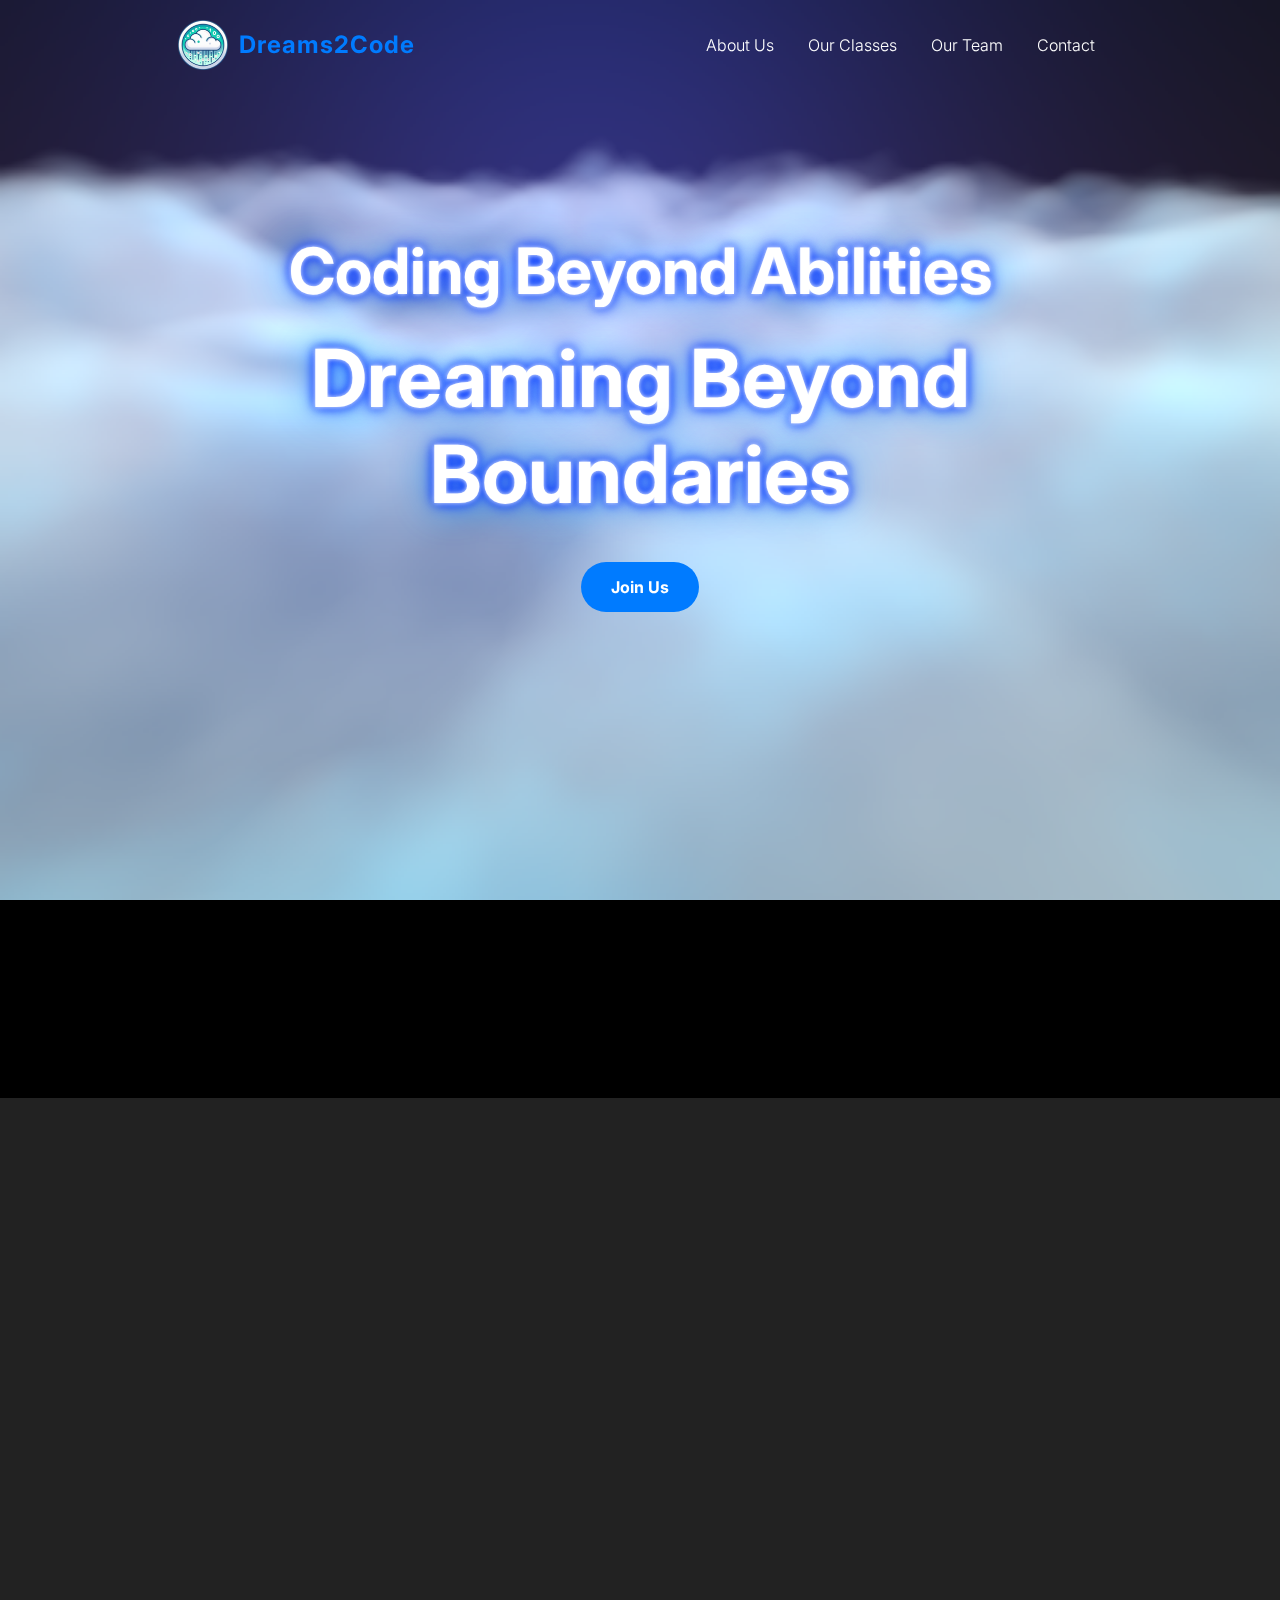
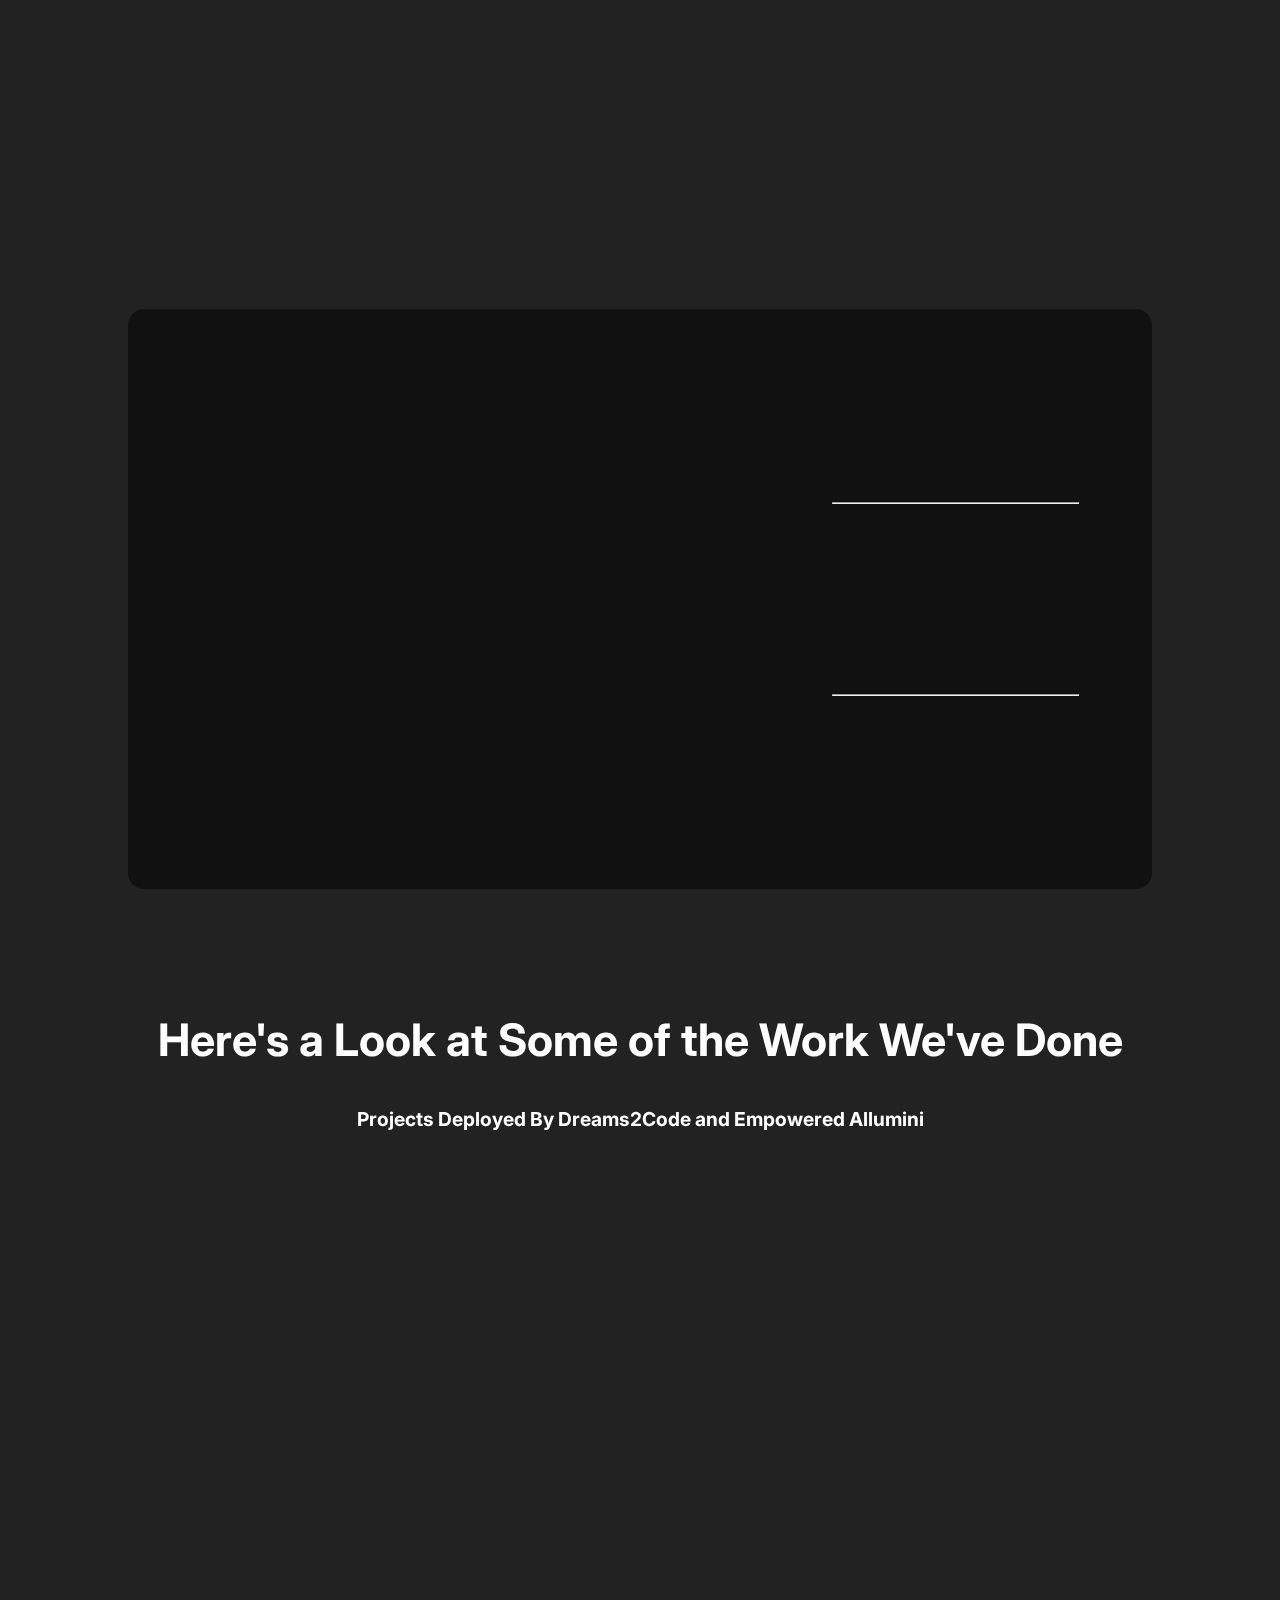
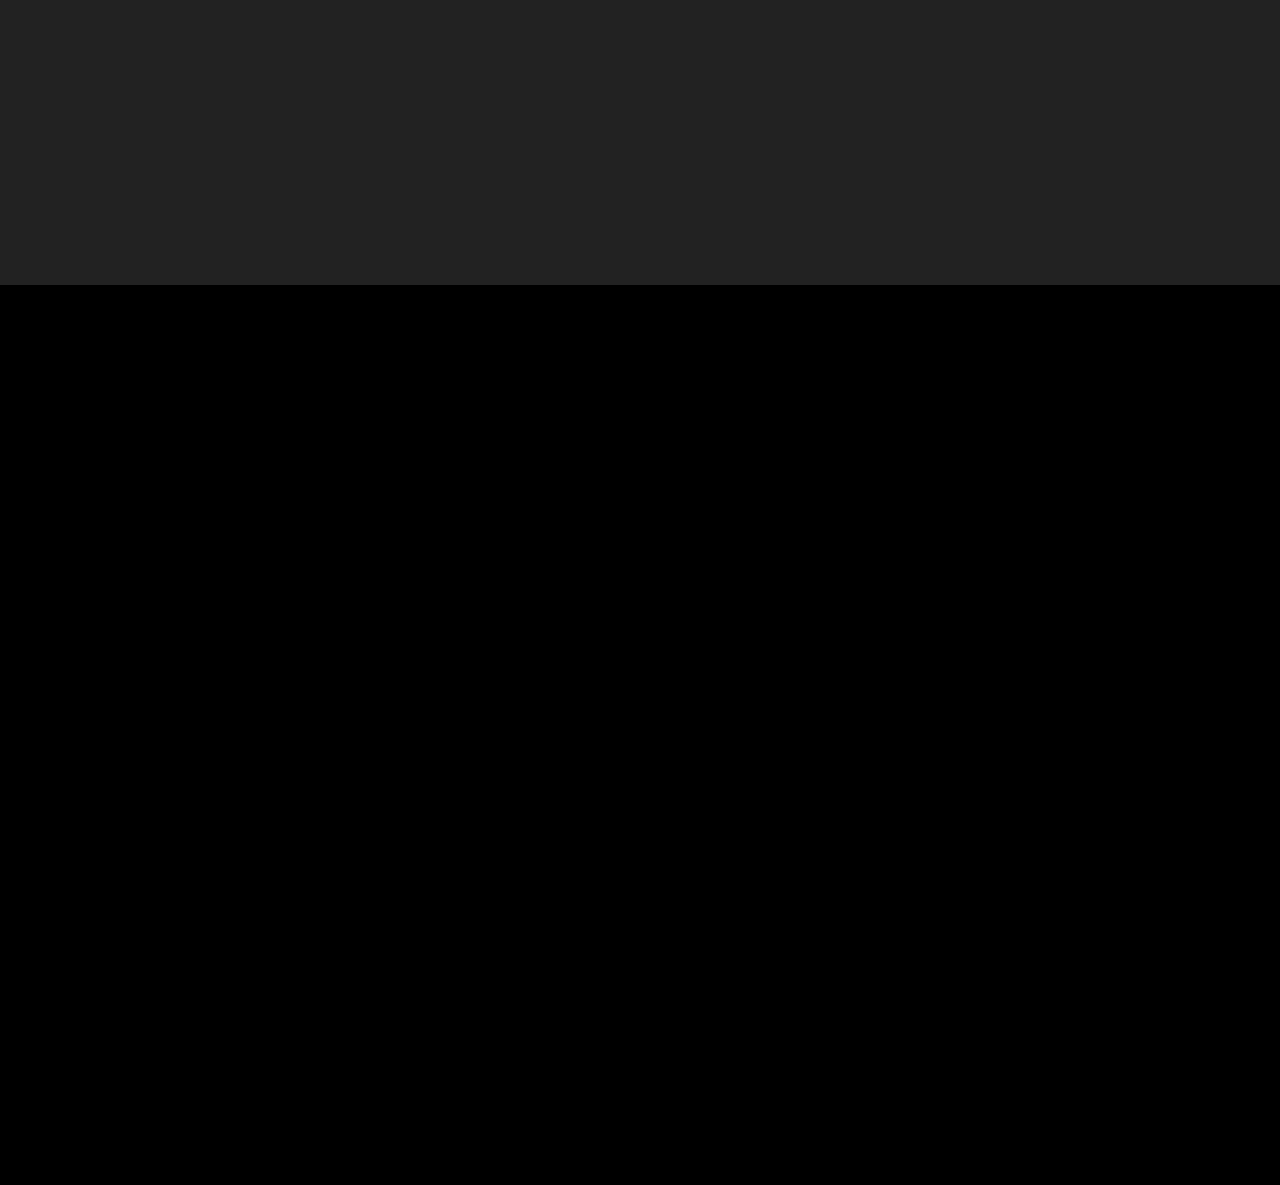
==== commit fe3daba6: "Added a form. No functionality yet, just styles" ====
--- a/index.html
+++ b/index.html
@@ -36,7 +36,7 @@
                 <li><a href="#about">About Us</a></li>
                 <li><a href="#classes">Our Classes</a></li>
                 <li><a href="#team">Our Team</a></li>
-                <li><a href="#contact">Contact</a></li>
+                <li><a href="contact.html">Contact</a></li>
             </ul>
         </nav>
     </header>
--- a/style.css
+++ b/style.css
@@ -300,3 +300,80 @@
 .stats h2 {
     font-size: 64px;
 }
+
+
+#projects {
+    padding: 60px 20px;
+    background-color: #222; /* Match gray-bg styling */
+    color: #fff;
+}
+
+#projects h2 {
+    font-size: 2.8em;
+    font-weight: bold;
+    margin-bottom: 40px;
+    text-align: center;
+}
+
+#projects h3{
+    font-size: 1.2em;
+    font-weight: bold;
+    margin-bottom: 40px;
+    text-align: center;
+}
+
+.projects-grid {
+    display: grid;
+    grid-template-columns: repeat(auto-fit, minmax(300px, 1fr));
+    gap: 20px; /* Ensure this property is being applied */
+    padding: 20px; /* Add some padding around the grid */
+    justify-content: center; /* Center the cards within the container */
+}
+
+.project-card {
+    background-color: #333;
+    border-radius: 10px;
+    box-shadow: 0 5px 15px rgba(0, 0, 0, 0.2);
+    padding: 20px;
+    text-align: center;
+    max-width: 400px;
+    width: 100%; /* Ensure the cards stretch evenly within their grid column */
+    transition: transform 0.3s ease, box-shadow 0.3s ease;
+}
+
+.project-card:hover {
+    transform: translateY(-5px);
+    box-shadow: 0 8px 30px rgba(0, 0, 0, 0.5);
+}
+
+.project-card img {
+    width: 100%;
+    height: auto;
+    border-radius: 8px;
+    margin-bottom: 15px;
+}
+
+.project-card h3 {
+    font-size: 1.8em;
+    margin-bottom: 10px;
+    color: #ffffff;
+}
+
+.project-card p {
+    font-size: 1em;
+    color: #bbb;
+    margin-bottom: 20px;
+    line-height: 1.6;
+}
+
+.project-link {
+    color: #007bff;
+    text-decoration: none;
+    font-weight: bold;
+    font-size: 1em;
+    transition: color 0.3s ease;
+}
+
+.project-link:hover {
+    color: #bfe8ff;
+}
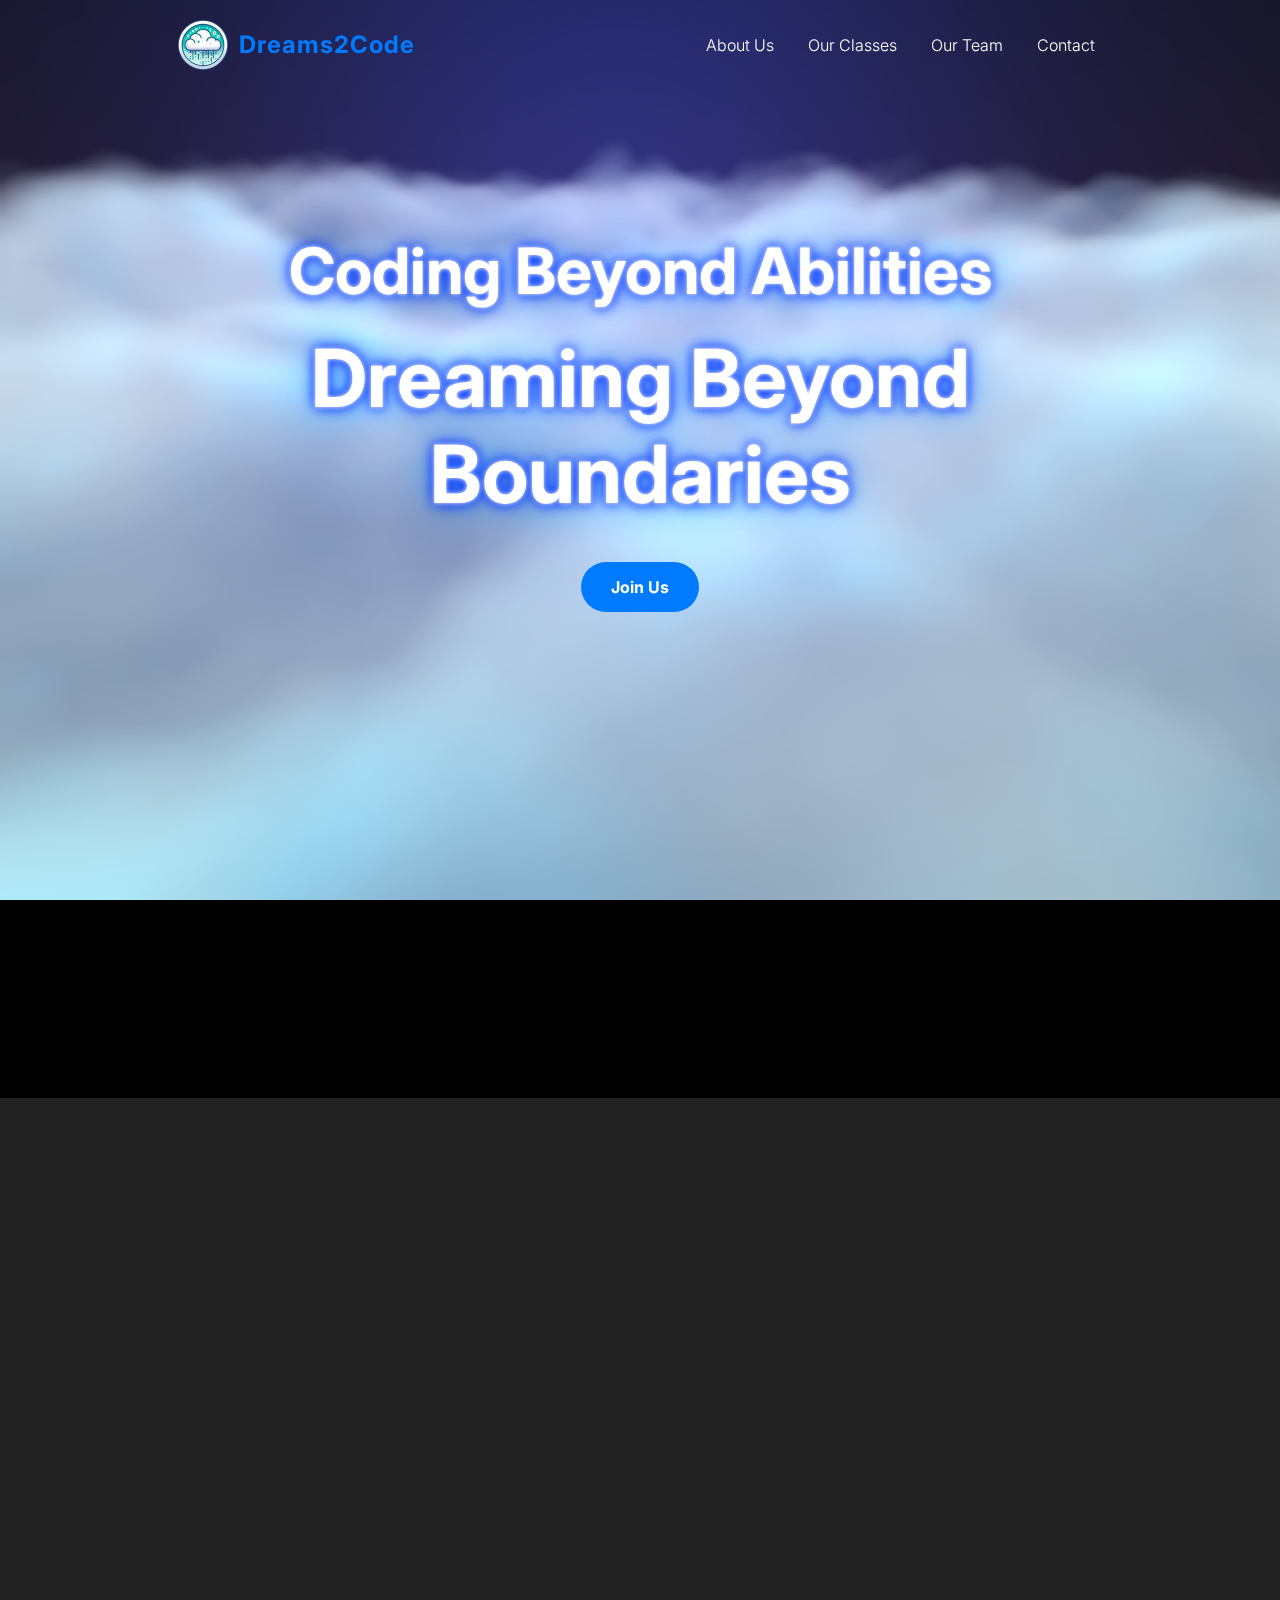
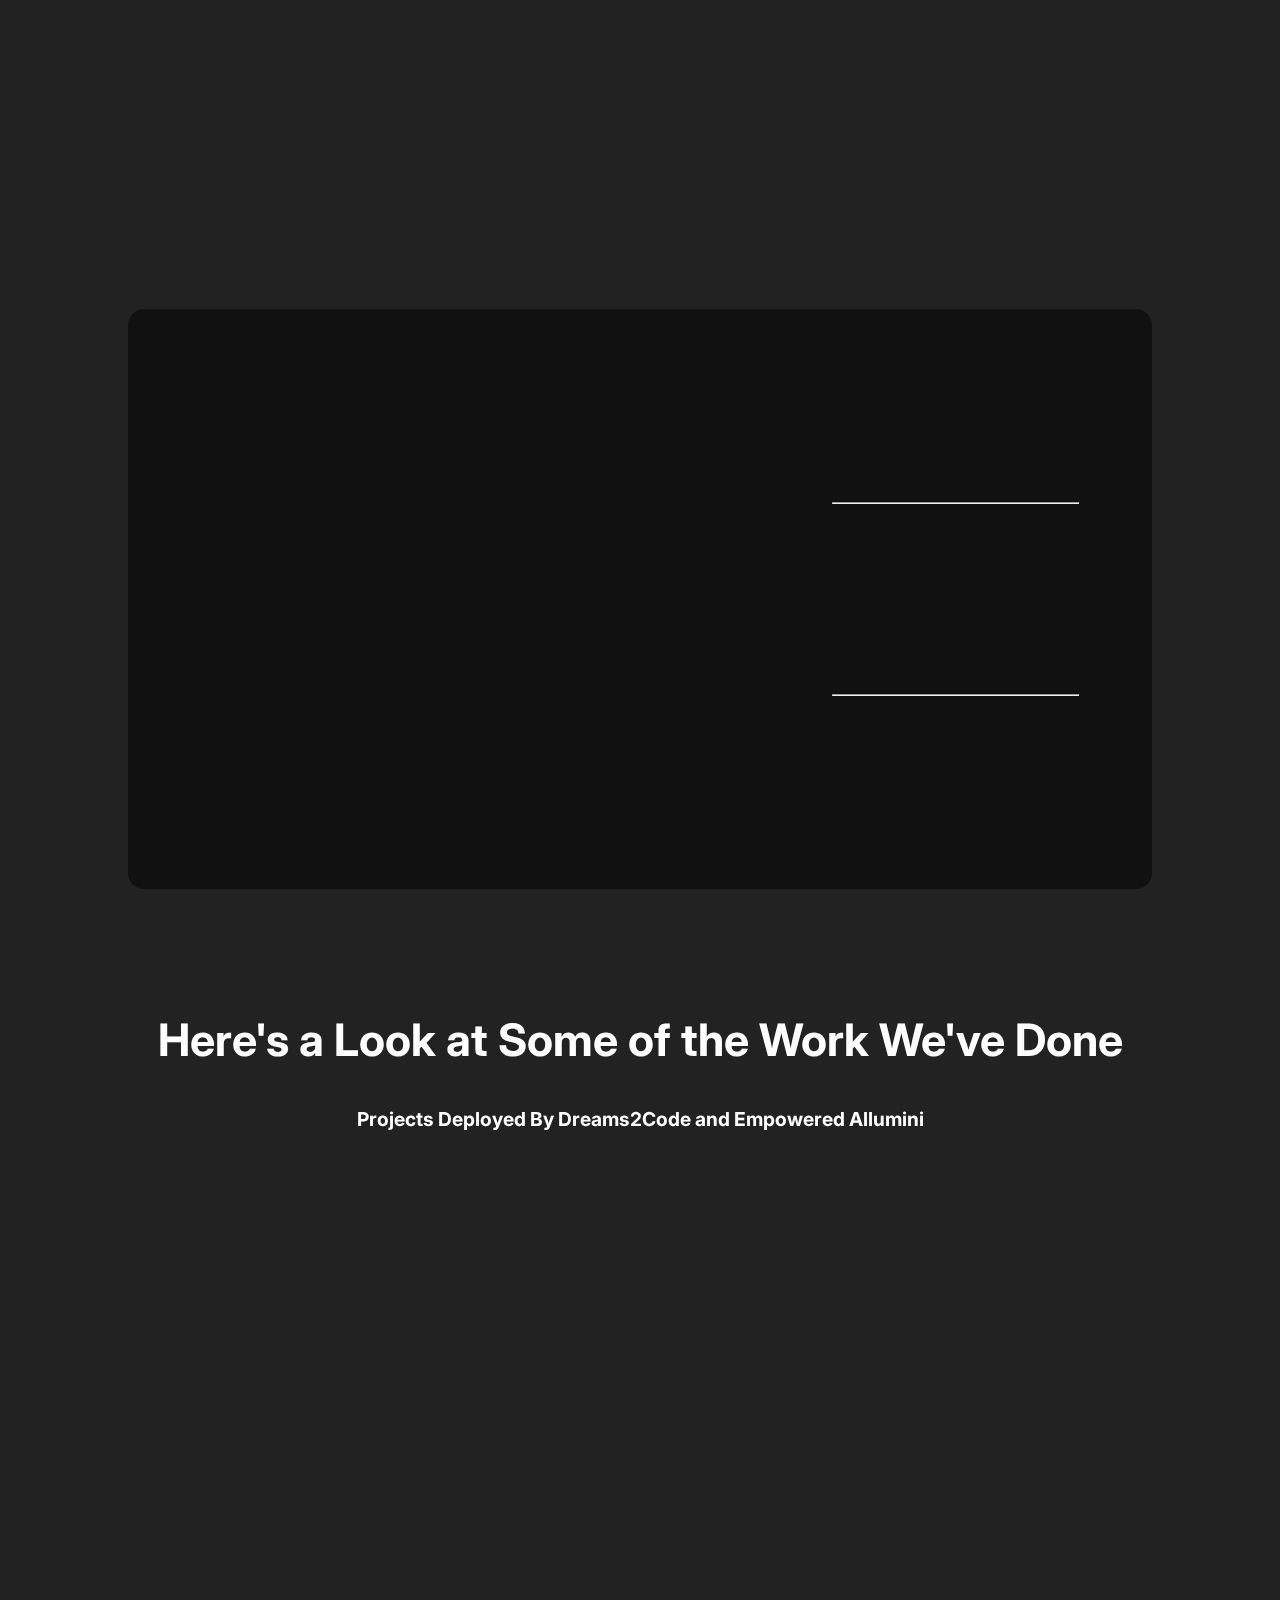
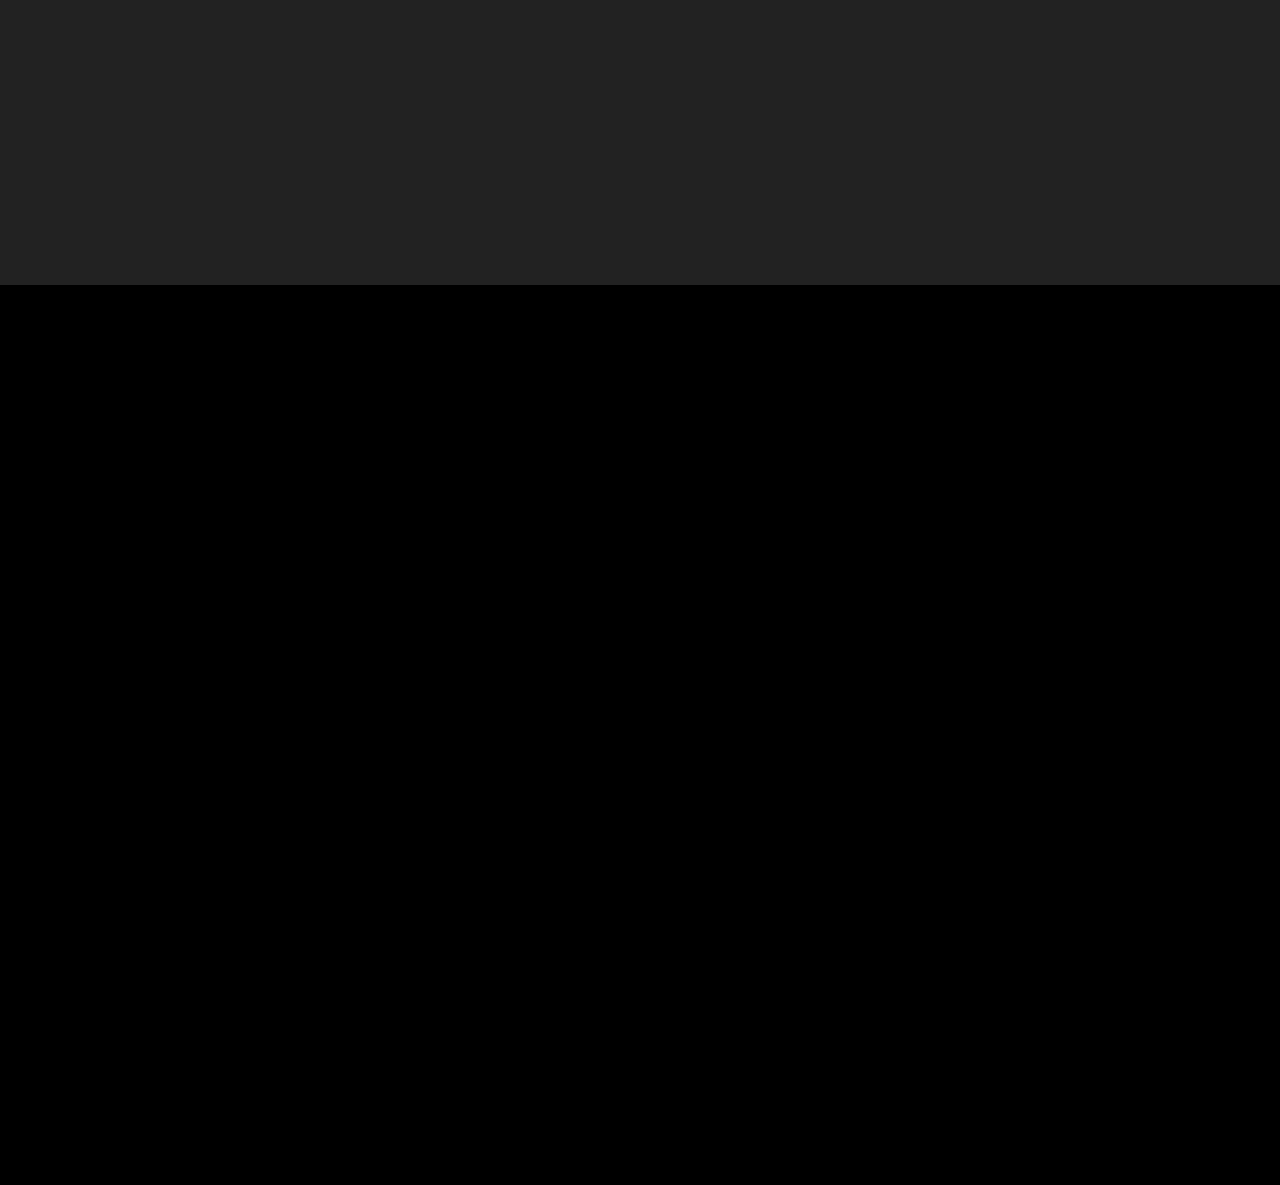
==== commit 2fa448ec: "Add about page" ====
--- a/index.html
+++ b/index.html
@@ -2,181 +2,184 @@
 <html lang="en">
 
 <head>
-    <meta charset="UTF-8">
-    <meta name="viewport" content="width=device-width, initial-scale=1.0">
-    <title>Dreams2Code</title>
-    <link rel="stylesheet" href="style.css">
+  <meta charset="UTF-8">
+  <meta name="viewport" content="width=device-width, initial-scale=1.0">
+  <title>Dreams2Code</title>
+  <link rel="stylesheet" href="style.css">
 
-    <link href="https://fonts.googleapis.com/css2?family=Playfair+Display:wght@400;700&display=swap" rel="stylesheet">
+  <link href="https://fonts.googleapis.com/css2?family=Playfair+Display:wght@400;700&display=swap" rel="stylesheet">
 
 
-    <link rel="preconnect" href="https://fonts.gstatic.com" crossorigin>
-    <link
-        href="https://fonts.googleapis.com/css2?family=Inter:ital,opsz,wght@0,14..32,100..900;1,14..32,100..900&display=swap"
-        rel="stylesheet">
-    <link rel="icon" type="image/png" href="/favicon-96x96.png" sizes="96x96" />
-    <link rel="icon" type="image/svg+xml" href="/favicon.svg" />
-    <link rel="shortcut icon" href="/favicon.ico" />
-    <link rel="apple-touch-icon" sizes="180x180" href="/apple-touch-icon.png" />
-    <meta name="apple-mobile-web-app-title" content="Dreams2Code" />
-    <link rel="manifest" href="/site.webmanifest" />
-    <script src="js/three.min.js"></script>
-    <script src="js/vanta.clouds.min.js"></script>
-    <link rel="stylesheet" href="https://unpkg.com/aos@next/dist/aos.css" />
+  <link rel="preconnect" href="https://fonts.gstatic.com" crossorigin>
+  <link
+    href="https://fonts.googleapis.com/css2?family=Inter:ital,opsz,wght@0,14..32,100..900;1,14..32,100..900&display=swap"
+    rel="stylesheet">
+  <link rel="icon" type="image/png" href="/favicon-96x96.png" sizes="96x96" />
+  <link rel="icon" type="image/svg+xml" href="/favicon.svg" />
+  <link rel="shortcut icon" href="/favicon.ico" />
+  <link rel="apple-touch-icon" sizes="180x180" href="/apple-touch-icon.png" />
+  <meta name="apple-mobile-web-app-title" content="Dreams2Code" />
+  <link rel="manifest" href="/site.webmanifest" />
+  <script src="js/three.min.js"></script>
+  <script src="js/vanta.clouds.min.js"></script>
+  <link rel="stylesheet" href="https://unpkg.com/aos@next/dist/aos.css" />
 </head>
 
 <body>
-    <header>
-        <div class="logo">
-            <img src="images/logo-cropped.png" width="50px">
-            Dreams2Code
-        </div>
-        <nav>
-            <ul>
-                <li><a href="#about">About Us</a></li>
-                <li><a href="#classes">Our Classes</a></li>
-                <li><a href="#team">Our Team</a></li>
-                <li><a href="contact.html">Contact</a></li>
-            </ul>
-        </nav>
-    </header>
+  <header>
+    <div class="logo">
+      <img src="images/logo-cropped.png" width="50px">
+      Dreams2Code
+    </div>
+    <nav>
+      <ul>
+        <li><a href="/about.html">About Us</a></li>
+        <li><a href="#classes">Our Classes</a></li>
+        <li><a href="#team">Our Team</a></li>
+        <li><a href="contact.html">Contact</a></li>
+      </ul>
+    </nav>
+  </header>
 
-    <section class="hero">
-        <h2>Coding Beyond Abilities</h2>
-        <br>
-        <h1>Dreaming Beyond Boundaries</h1>
-        <br>
-        <br>
-        <a href="#join" class="cta-button">Join Us</a>
-    </section>
-
-   
-
-    <section id="what-do-we-do" class="gray-bg" style="display: flex; flex-direction: column;">
-        <div class="container" data-aos="fade-down" data-aos-duration="1000">
-            <h2>What Do We Do?</h2>
-            <p>
-                At Dreams2Code, we empower underprivileged and disabled children by teaching them coding and STEM skills,
-                providing them with tools to create a better future for their communities. Through our programs, students
-                gain access to opportunities that enable them to develop real-world technical expertise.
-            </p>
-            <p>
-                We also connect our students with companies and local businesses, helping them redesign websites and 
-                digital tools to bring impactful change to their online presence. This collaboration fosters growth for 
-                both the students and the businesses they assist, creating a cycle of mutual benefit and innovation.
-            </p>
-            
-        </div>
-        <div class="image-container" data-aos="fade-down" data-aos-duration="1000">
-            <img src="images/teaching1.png" style="flex: 1;" width="100%" alt="Empowering through coding">
-            <img src="images/teaching2.png" style="flex: 1" alt="Connecting with businesses">
-        </div>
-    </section>
-
-    
+  <section class="hero">
+    <h2>Coding Beyond Abilities</h2>
+    <br>
+    <h1>Dreaming Beyond Boundaries</h1>
+    <br>
+    <br>
+    <a href="#join" class="cta-button">Join Us</a>
+  </section>
 
 
 
-    <section class="about gray-bg">
+  <section id="what-do-we-do" class="gray-bg" style="display: flex; flex-direction: column;">
+    <div class="container" data-aos="fade-down" data-aos-duration="1000">
+      <h2>What Do We Do?</h2>
+      <p>
+        At Dreams2Code, we empower underprivileged and disabled children by teaching them coding and STEM skills,
+        providing them with tools to create a better future for their communities. Through our programs, students
+        gain access to opportunities that enable them to develop real-world technical expertise.
+      </p>
+      <p>
+        We also connect our students with companies and local businesses, helping them redesign websites and
+        digital tools to bring impactful change to their online presence. This collaboration fosters growth for
+        both the students and the businesses they assist, creating a cycle of mutual benefit and innovation.
+      </p>
+
+    </div>
+    <div class="image-container" data-aos="fade-down" data-aos-duration="1000">
+      <img src="images/teaching1.png" style="flex: 1;" width="100%" alt="Empowering through coding">
+      <img src="images/teaching2.png" style="flex: 1" alt="Connecting with businesses">
+    </div>
+  </section>
 
 
-    </section>
-    <section class="statistics gray-bg">
-        <div class="stat-wrapper">
-            <div class="statement" data-aos="fade-down" data-aos-duration="1000">
-                <p>"At Dreams2Code, we equip the overlooked to rewrite their futures and rebuild their communities—one line
-                    of code at a
-                    time. This isn’t just tech; it’s power, it’s purpose, and it’s the spark for a movement that changes
-                    everything."</p>
-                <hr>
-                <span>Akshat Mehta, CEO</span>
-            </div>
-            <div class="stats">
-                <div data-aos="fade-down" data-aos-duration="1000">
-                    <h2>1000+</h2>
-                    students taught
-                </div>
-                <hr>
-                <div data-aos="fade-down" data-aos-duration="1000">
-                    <h2>120+</h2>
-                    teachers/interns
-                </div>
-                <hr>
-                <div data-aos="fade-down" data-aos-duration="1000">
-                    <h2>15+</h2>
-                    projects deployed
-                </div>
-            </div>
+
+
+
+  <section class="about gray-bg">
+
+
+  </section>
+  <section class="statistics gray-bg">
+    <div class="stat-wrapper">
+      <div class="statement" data-aos="fade-down" data-aos-duration="1000">
+        <p>"At Dreams2Code, we equip the overlooked to rewrite their futures and rebuild their communities—one line
+          of code at a
+          time. This isn’t just tech; it’s power, it’s purpose, and it’s the spark for a movement that changes
+          everything."</p>
+        <hr>
+        <span>Akshat Mehta, CEO</span>
+      </div>
+      <div class="stats">
+        <div data-aos="fade-down" data-aos-duration="1000">
+          <h2>1000+</h2>
+          students taught
         </div>
-    </section>
+        <hr>
+        <div data-aos="fade-down" data-aos-duration="1000">
+          <h2>120+</h2>
+          teachers/interns
+        </div>
+        <hr>
+        <div data-aos="fade-down" data-aos-duration="1000">
+          <h2>15+</h2>
+          projects deployed
+        </div>
+      </div>
+    </div>
+  </section>
 
-    <section id="projects" class="gray-bg">
-        <div class="container">
-            <h2>Here's a Look at Some of the Work We've Done</h2>
-            <h3>Projects Deployed By Dreams2Code and Empowered Allumini</h3>
-            <div class="projects-grid">
-                <!-- Project 1 -->
-                <div class="project-card" data-aos="fade-up" data-aos-duration="1000">
-                    <img src="images/cla.heic" alt="Project 1" class="project-image">
-                    <h3>Civic Leaders Of America</h3>
-                    <p>
-                        Designed and developed the official website and web services for the largest student-led political science organization in the U.S., fostering civic engagement and leadership among young Americans.
-                    </p>
-                    <a href="https://www.civicleadersofamerica.org" target="_blank" class="project-link">Visit Website</a>
-                </div>
-                <!-- Project 2 -->
-                <div class="project-card" data-aos="fade-up" data-aos-duration="1000">
-                    <img src="images/snail.png" alt="Project 2" class="project-image">
-                    <h3>SuperSonicSnails NFTs</h3>
-                    <p>
-                        Developed Non-Fungible Tokens (NFTs) through the Supersonic Snails project, leveraging blockchain technology to raise funds and awareness for endangered snail species in the Amazon rainforest. 
-                    </p>
-                    <a href="https://supersonicsnails.github.io" target="_blank" class="project-link">Visit Website</a>
-                </div>
-                <!-- Add more project cards as needed -->
-            </div>
+  <section id="projects" class="gray-bg">
+    <div class="container">
+      <h2>Here's a Look at Some of the Work We've Done</h2>
+      <h3>Projects Deployed By Dreams2Code and Empowered Allumini</h3>
+      <div class="projects-grid">
+        <!-- Project 1 -->
+        <div class="project-card" data-aos="fade-up" data-aos-duration="1000">
+          <img src="images/cla.heic" alt="Project 1" class="project-image">
+          <h3>Civic Leaders Of America</h3>
+          <p>
+            Designed and developed the official website and web services for the largest student-led political science
+            organization in the U.S., fostering civic engagement and leadership among young Americans.
+          </p>
+          <a href="https://www.civicleadersofamerica.org" target="_blank" class="project-link">Visit Website</a>
+        </div>
+        <!-- Project 2 -->
+        <div class="project-card" data-aos="fade-up" data-aos-duration="1000">
+          <img src="images/snail.png" alt="Project 2" class="project-image">
+          <h3>SuperSonicSnails NFTs</h3>
+          <p>
+            Developed Non-Fungible Tokens (NFTs) through the Supersonic Snails project, leveraging blockchain technology
+            to raise funds and awareness for endangered snail species in the Amazon rainforest.
+          </p>
+          <a href="https://supersonicsnails.github.io" target="_blank" class="project-link">Visit Website</a>
+        </div>
+        <!-- Add more project cards as needed -->
+      </div>
 
-            <div class="project-card" data-aos="fade-up" data-aos-duration="1000">
-                <img src="images/snail.png" alt="Project 2" class="project-image">
-                <h3>SuperSonicSnails NFTs</h3>
-                <p>
-                    Developed Non-Fungible Tokens (NFTs) through the Supersonic Snails project, leveraging blockchain technology to raise funds and awareness for endangered snail species in the Amazon rainforest. 
-                </p>
-                <a href="https://supersonicsnails.github.io" target="_blank" class="project-link">Visit Website</a>
-            </div>
-            <!-- Add more project cards as needed -->
-        </div>
+      <div class="project-card" data-aos="fade-up" data-aos-duration="1000">
+        <img src="images/snail.png" alt="Project 2" class="project-image">
+        <h3>SuperSonicSnails NFTs</h3>
+        <p>
+          Developed Non-Fungible Tokens (NFTs) through the Supersonic Snails project, leveraging blockchain technology
+          to raise funds and awareness for endangered snail species in the Amazon rainforest.
+        </p>
+        <a href="https://supersonicsnails.github.io" target="_blank" class="project-link">Visit Website</a>
+      </div>
+      <!-- Add more project cards as needed -->
+    </div>
 
-            
 
-            
-        </div>
-    </section>
-    
 
-    <!-- temporary for scrolling -->
-    <div style="height: 100vh" />
-    <div id="cloudBackground" />
-    <script defer>
-        VANTA.CLOUDS({
-            el: "#cloudBackground",
-            mouseControls: true,
-            touchControls: true,
-            gyroControls: false,
-            minHeight: 200.00,
-            minWidth: 200.00,
-            skyColor: 0x0,
-            sunColor: 0x185cff,
-            sunGlareColor: 0x6e32ff,
-            sunlightColor: 0x30daff,
-            speed: .90
-        })
-    </script>
 
-    <script src="https://unpkg.com/aos@next/dist/aos.js"></script>
-    <script>
+    </div>
+  </section>
+
+
+  <!-- temporary for scrolling -->
+  <div style="height: 100vh" />
+  <div id="cloudBackground" />
+  <script defer>
+    VANTA.CLOUDS({
+      el: "#cloudBackground",
+      mouseControls: true,
+      touchControls: true,
+      gyroControls: false,
+      minHeight: 200.00,
+      minWidth: 200.00,
+      skyColor: 0x0,
+      sunColor: 0x185cff,
+      sunGlareColor: 0x6e32ff,
+      sunlightColor: 0x30daff,
+      speed: .90
+    })
+  </script>
+
+  <script src="https://unpkg.com/aos@next/dist/aos.js"></script>
+  <script>
     AOS.init();
-    </script>
+  </script>
 </body>
 
 </html>
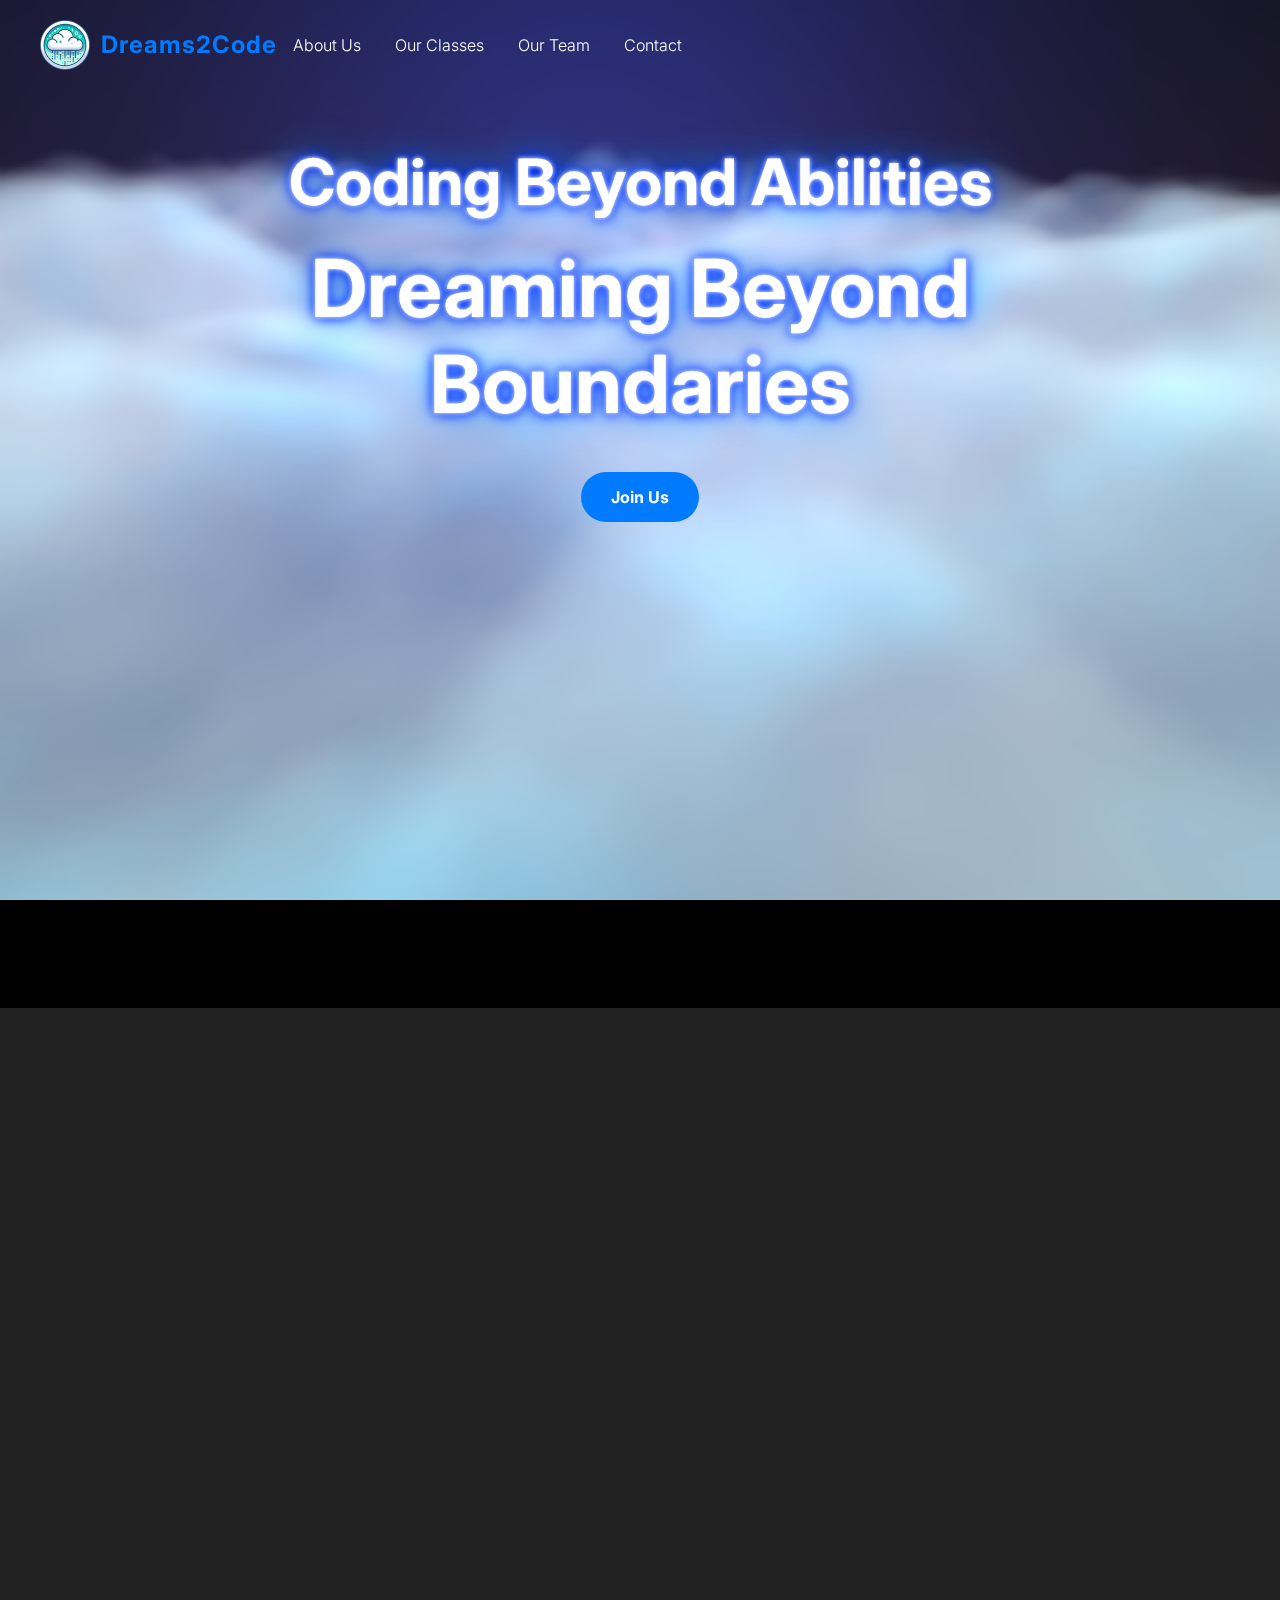
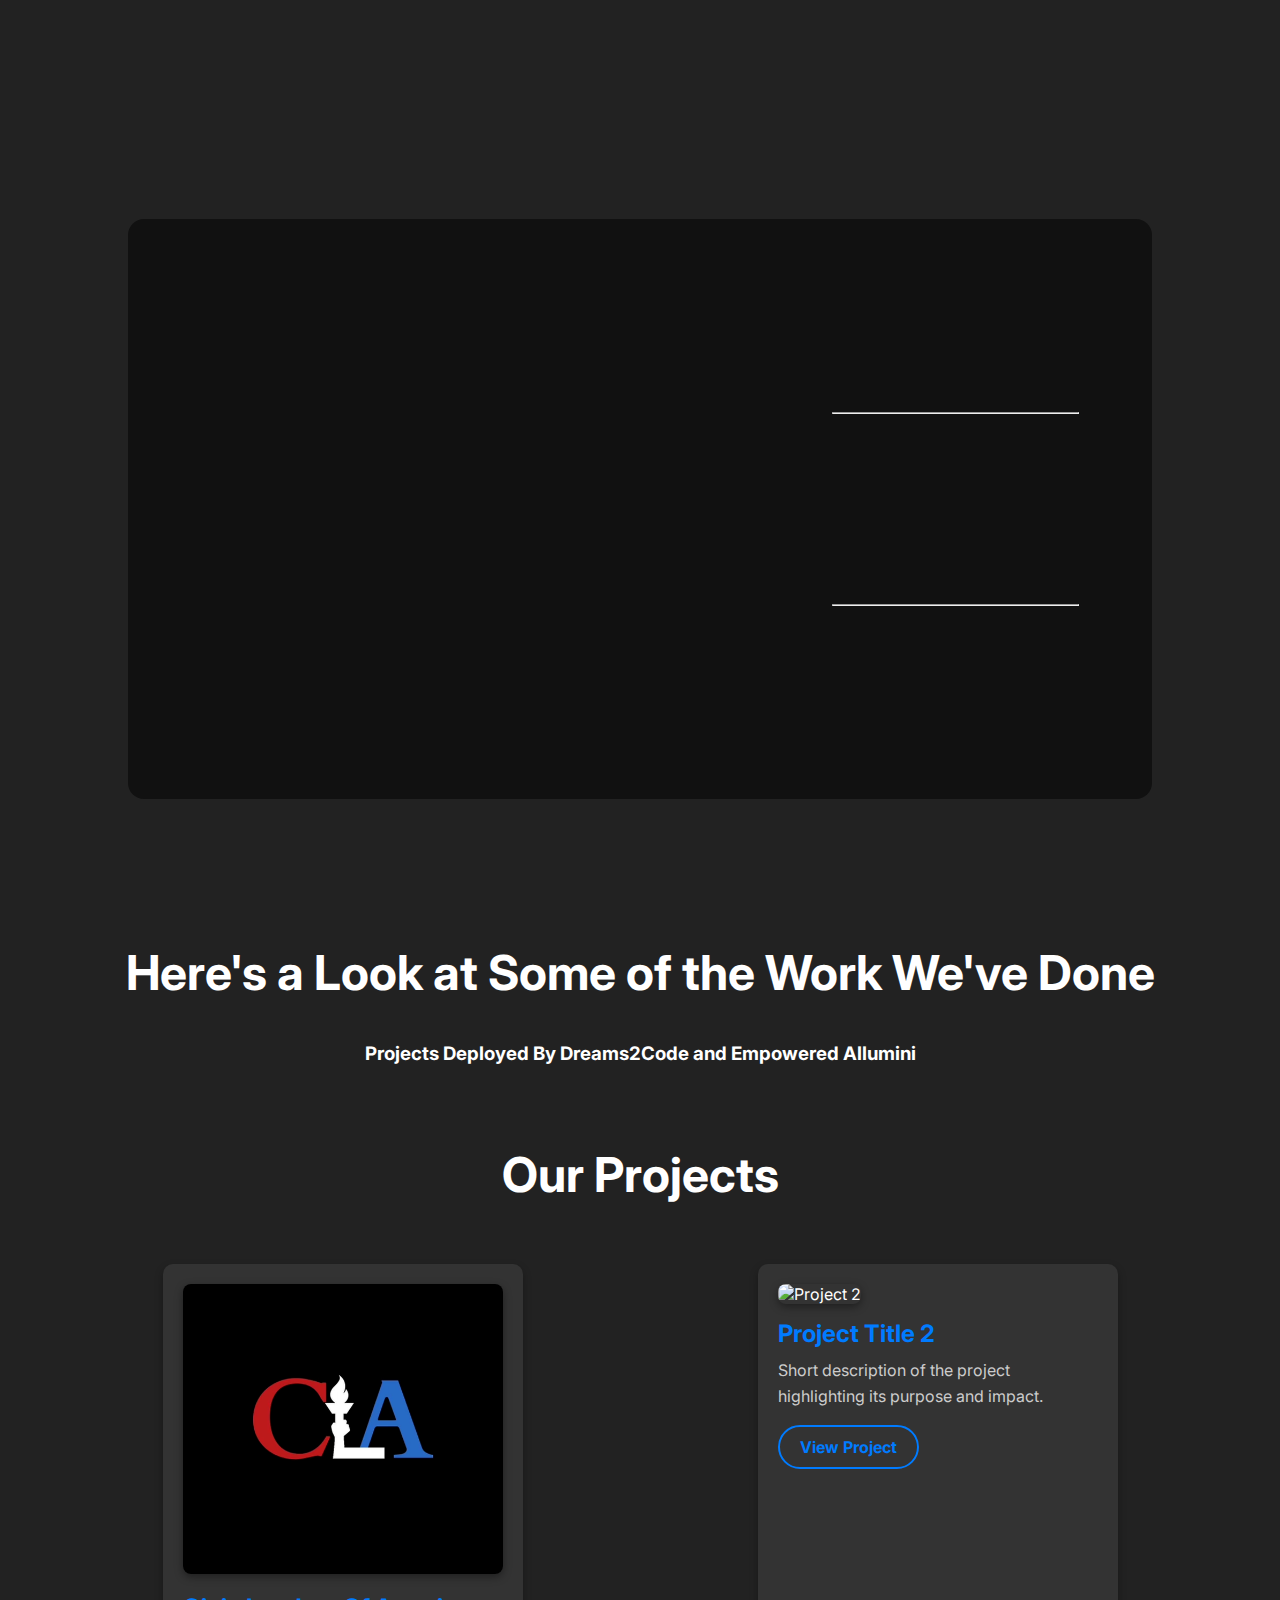
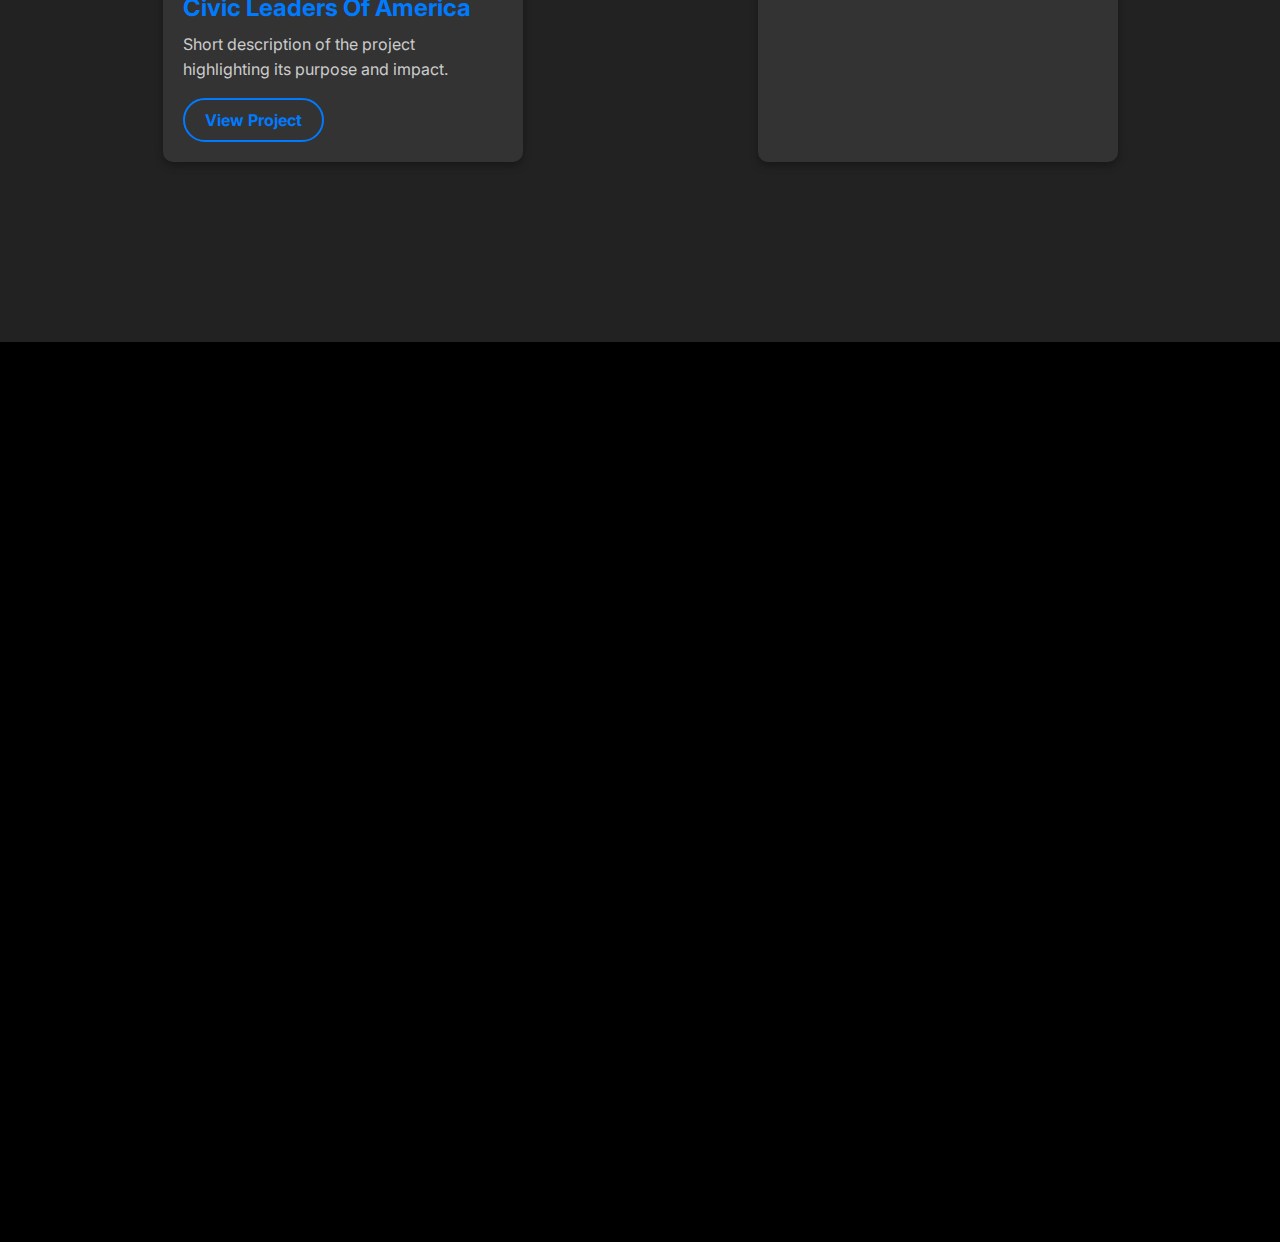
==== commit f670c545: "nav bar fix" ====
--- a/index.html
+++ b/index.html
@@ -2,184 +2,166 @@
 <html lang="en">
 
 <head>
-  <meta charset="UTF-8">
-  <meta name="viewport" content="width=device-width, initial-scale=1.0">
-  <title>Dreams2Code</title>
-  <link rel="stylesheet" href="style.css">
+    <meta charset="UTF-8">
+    <meta name="viewport" content="width=device-width, initial-scale=1.0">
+    <title>Dreams2Code</title>
+    <link rel="stylesheet" href="style.css">
 
-  <link href="https://fonts.googleapis.com/css2?family=Playfair+Display:wght@400;700&display=swap" rel="stylesheet">
+    <link href="https://fonts.googleapis.com/css2?family=Playfair+Display:wght@400;700&display=swap" rel="stylesheet">
 
 
-  <link rel="preconnect" href="https://fonts.gstatic.com" crossorigin>
-  <link
-    href="https://fonts.googleapis.com/css2?family=Inter:ital,opsz,wght@0,14..32,100..900;1,14..32,100..900&display=swap"
-    rel="stylesheet">
-  <link rel="icon" type="image/png" href="/favicon-96x96.png" sizes="96x96" />
-  <link rel="icon" type="image/svg+xml" href="/favicon.svg" />
-  <link rel="shortcut icon" href="/favicon.ico" />
-  <link rel="apple-touch-icon" sizes="180x180" href="/apple-touch-icon.png" />
-  <meta name="apple-mobile-web-app-title" content="Dreams2Code" />
-  <link rel="manifest" href="/site.webmanifest" />
-  <script src="js/three.min.js"></script>
-  <script src="js/vanta.clouds.min.js"></script>
-  <link rel="stylesheet" href="https://unpkg.com/aos@next/dist/aos.css" />
+    <link rel="preconnect" href="https://fonts.gstatic.com" crossorigin>
+    <link
+        href="https://fonts.googleapis.com/css2?family=Inter:ital,opsz,wght@0,14..32,100..900;1,14..32,100..900&display=swap"
+        rel="stylesheet">
+    <link rel="icon" type="image/png" href="/favicon-96x96.png" sizes="96x96" />
+    <link rel="icon" type="image/svg+xml" href="/favicon.svg" />
+    <link rel="shortcut icon" href="/favicon.ico" />
+    <link rel="apple-touch-icon" sizes="180x180" href="/apple-touch-icon.png" />
+    <meta name="apple-mobile-web-app-title" content="Dreams2Code" />
+    <link rel="manifest" href="/site.webmanifest" />
+    <script src="js/three.min.js"></script>
+    <script src="js/vanta.clouds.min.js"></script>
+    <link rel="stylesheet" href="https://unpkg.com/aos@next/dist/aos.css" />
 </head>
 
 <body>
-  <header>
-    <div class="logo">
-      <img src="images/logo-cropped.png" width="50px">
-      Dreams2Code
-    </div>
-    <nav>
-      <ul>
-        <li><a href="/about.html">About Us</a></li>
-        <li><a href="#classes">Our Classes</a></li>
-        <li><a href="#team">Our Team</a></li>
-        <li><a href="contact.html">Contact</a></li>
-      </ul>
-    </nav>
-  </header>
+    <header>
+        <div class="logo">
+            <img src="images/logo-cropped.png" width="50px">
+            Dreams2Code
+        </div>
+        <nav>
+            <ul>
+                <li><a href="about.html">About Us</a></li>
+                <li><a href="classes.html">Our Classes</a></li>
+                <li><a href="team.html">Our Team</a></li>
+                <li><a href="contact.html">Contact</a></li>
+            </ul>
+        </nav>
+    </header>
 
-  <section class="hero">
-    <h2>Coding Beyond Abilities</h2>
-    <br>
-    <h1>Dreaming Beyond Boundaries</h1>
-    <br>
-    <br>
-    <a href="#join" class="cta-button">Join Us</a>
-  </section>
+    <section class="hero">
+        <h2>Coding Beyond Abilities</h2>
+        <br>
+        <h1>Dreaming Beyond Boundaries</h1>
+        <br>
+        <br>
+        <a href="#join" class="cta-button">Join Us</a>
+    </section>
+
+   
+
+    <section id="what-do-we-do" class="gray-bg" style="display: flex; flex-direction: column;">
+        <div class="container" data-aos="fade-down" data-aos-duration="1000">
+            <h2>What Do We Do?</h2>
+            <p>
+                At Dreams2Code, we empower underprivileged and disabled children by teaching them coding and STEM skills,
+                providing them with tools to create a better future for their communities. Through our programs, students
+                gain access to opportunities that enable them to develop real-world technical expertise.
+            </p>
+            <p>
+                We also connect our students with companies and local businesses, helping them redesign websites and 
+                digital tools to bring impactful change to their online presence. This collaboration fosters growth for 
+                both the students and the businesses they assist, creating a cycle of mutual benefit and innovation.
+            </p>
+            
+        </div>
+        <div class="image-container" data-aos="fade-down" data-aos-duration="1000">
+            <img src="images/teaching1.png" style="flex: 1;" width="100%" alt="Empowering through coding">
+            <img src="images/teaching2.png" style="flex: 1" alt="Connecting with businesses">
+        </div>
+    </section>
+
+    
 
 
 
-  <section id="what-do-we-do" class="gray-bg" style="display: flex; flex-direction: column;">
-    <div class="container" data-aos="fade-down" data-aos-duration="1000">
-      <h2>What Do We Do?</h2>
-      <p>
-        At Dreams2Code, we empower underprivileged and disabled children by teaching them coding and STEM skills,
-        providing them with tools to create a better future for their communities. Through our programs, students
-        gain access to opportunities that enable them to develop real-world technical expertise.
-      </p>
-      <p>
-        We also connect our students with companies and local businesses, helping them redesign websites and
-        digital tools to bring impactful change to their online presence. This collaboration fosters growth for
-        both the students and the businesses they assist, creating a cycle of mutual benefit and innovation.
-      </p>
-
-    </div>
-    <div class="image-container" data-aos="fade-down" data-aos-duration="1000">
-      <img src="images/teaching1.png" style="flex: 1;" width="100%" alt="Empowering through coding">
-      <img src="images/teaching2.png" style="flex: 1" alt="Connecting with businesses">
-    </div>
-  </section>
+    <section class="about gray-bg">
 
 
+    </section>
+    <section class="statistics gray-bg">
+        <div class="stat-wrapper">
+            <div class="statement" data-aos="fade-down" data-aos-duration="1000">
+                <p>"At Dreams2Code, we equip the overlooked to rewrite their futures and rebuild their communities—one line
+                    of code at a
+                    time. This isn’t just tech; it’s power, it’s purpose, and it’s the spark for a movement that changes
+                    everything."</p>
+                <hr>
+                <span>Akshat Mehta, CEO</span>
+            </div>
+            <div class="stats">
+                <div data-aos="fade-down" data-aos-duration="1000">
+                    <h2>1000+</h2>
+                    students taught
+                </div>
+                <hr>
+                <div data-aos="fade-down" data-aos-duration="1000">
+                    <h2>120+</h2>
+                    teachers/interns
+                </div>
+                <hr>
+                <div data-aos="fade-down" data-aos-duration="1000">
+                    <h2>15+</h2>
+                    projects deployed
+                </div>
+            </div>
+        </div>
+    </section>
 
+    <section id="projects" class="gray-bg">
+        <div class="container">
+            <h2>Here's a Look at Some of the Work We've Done</h2>
+            <h3>Projects Deployed By Dreams2Code and Empowered Allumini</h3>
+            <section id="projects">
+                <h2>Our Projects</h2>
+                <div class="projects-grid">
+                    <!-- Example Project Card -->
+                    <div class="project-card">
+                        <img src="/images/CLA.png" alt="CLA">
+                        <h3>Civic Leaders Of America</h3>
+                        <p>Short description of the project highlighting its purpose and impact.</p>
+                        <a href="#" class="project-link">View Project</a>
+                    </div>
+            
+                    <div class="project-card">
+                        <img src="path/to/project-image2.jpg" alt="Project 2">
+                        <h3>Project Title 2</h3>
+                        <p>Short description of the project highlighting its purpose and impact.</p>
+                        <a href="#" class="project-link">View Project</a>
+                    </div>
+            
+                    <!-- Add more project cards as needed -->
+                </div>
+            </section>
+            
+    </section>
+    
 
+    <!-- temporary for scrolling -->
+    <div style="height: 100vh" />
+    <div id="cloudBackground" />
+    <script defer>
+        VANTA.CLOUDS({
+            el: "#cloudBackground",
+            mouseControls: true,
+            touchControls: true,
+            gyroControls: false,
+            minHeight: 200.00,
+            minWidth: 200.00,
+            skyColor: 0x0,
+            sunColor: 0x185cff,
+            sunGlareColor: 0x6e32ff,
+            sunlightColor: 0x30daff,
+            speed: .90
+        })
+    </script>
 
-  <section class="about gray-bg">
-
-
-  </section>
-  <section class="statistics gray-bg">
-    <div class="stat-wrapper">
-      <div class="statement" data-aos="fade-down" data-aos-duration="1000">
-        <p>"At Dreams2Code, we equip the overlooked to rewrite their futures and rebuild their communities—one line
-          of code at a
-          time. This isn’t just tech; it’s power, it’s purpose, and it’s the spark for a movement that changes
-          everything."</p>
-        <hr>
-        <span>Akshat Mehta, CEO</span>
-      </div>
-      <div class="stats">
-        <div data-aos="fade-down" data-aos-duration="1000">
-          <h2>1000+</h2>
-          students taught
-        </div>
-        <hr>
-        <div data-aos="fade-down" data-aos-duration="1000">
-          <h2>120+</h2>
-          teachers/interns
-        </div>
-        <hr>
-        <div data-aos="fade-down" data-aos-duration="1000">
-          <h2>15+</h2>
-          projects deployed
-        </div>
-      </div>
-    </div>
-  </section>
-
-  <section id="projects" class="gray-bg">
-    <div class="container">
-      <h2>Here's a Look at Some of the Work We've Done</h2>
-      <h3>Projects Deployed By Dreams2Code and Empowered Allumini</h3>
-      <div class="projects-grid">
-        <!-- Project 1 -->
-        <div class="project-card" data-aos="fade-up" data-aos-duration="1000">
-          <img src="images/cla.heic" alt="Project 1" class="project-image">
-          <h3>Civic Leaders Of America</h3>
-          <p>
-            Designed and developed the official website and web services for the largest student-led political science
-            organization in the U.S., fostering civic engagement and leadership among young Americans.
-          </p>
-          <a href="https://www.civicleadersofamerica.org" target="_blank" class="project-link">Visit Website</a>
-        </div>
-        <!-- Project 2 -->
-        <div class="project-card" data-aos="fade-up" data-aos-duration="1000">
-          <img src="images/snail.png" alt="Project 2" class="project-image">
-          <h3>SuperSonicSnails NFTs</h3>
-          <p>
-            Developed Non-Fungible Tokens (NFTs) through the Supersonic Snails project, leveraging blockchain technology
-            to raise funds and awareness for endangered snail species in the Amazon rainforest.
-          </p>
-          <a href="https://supersonicsnails.github.io" target="_blank" class="project-link">Visit Website</a>
-        </div>
-        <!-- Add more project cards as needed -->
-      </div>
-
-      <div class="project-card" data-aos="fade-up" data-aos-duration="1000">
-        <img src="images/snail.png" alt="Project 2" class="project-image">
-        <h3>SuperSonicSnails NFTs</h3>
-        <p>
-          Developed Non-Fungible Tokens (NFTs) through the Supersonic Snails project, leveraging blockchain technology
-          to raise funds and awareness for endangered snail species in the Amazon rainforest.
-        </p>
-        <a href="https://supersonicsnails.github.io" target="_blank" class="project-link">Visit Website</a>
-      </div>
-      <!-- Add more project cards as needed -->
-    </div>
-
-
-
-
-    </div>
-  </section>
-
-
-  <!-- temporary for scrolling -->
-  <div style="height: 100vh" />
-  <div id="cloudBackground" />
-  <script defer>
-    VANTA.CLOUDS({
-      el: "#cloudBackground",
-      mouseControls: true,
-      touchControls: true,
-      gyroControls: false,
-      minHeight: 200.00,
-      minWidth: 200.00,
-      skyColor: 0x0,
-      sunColor: 0x185cff,
-      sunGlareColor: 0x6e32ff,
-      sunlightColor: 0x30daff,
-      speed: .90
-    })
-  </script>
-
-  <script src="https://unpkg.com/aos@next/dist/aos.js"></script>
-  <script>
+    <script src="https://unpkg.com/aos@next/dist/aos.js"></script>
+    <script>
     AOS.init();
-  </script>
+    </script>
 </body>
 
 </html>
--- a/style.css
+++ b/style.css
@@ -23,6 +23,10 @@
     justify-content: space-around;
     align-items: center;
     padding: 20px 40px;
+    z-index: 999;
+    position: absolute;
+    top: 0;
+    left: 0;
 }
 
 .logo {
@@ -302,78 +306,81 @@
 }
 
 
+/* Projects Section */
 #projects {
-    padding: 60px 20px;
-    background-color: #222; /* Match gray-bg styling */
-    color: #fff;
+    padding: 80px 20px;
+    background-color: #222; /* Dark background to match overall design */
+    color: #fff;
+    text-align: center;
 }
 
 #projects h2 {
-    font-size: 2.8em;
+    font-size: 3em;
     font-weight: bold;
     margin-bottom: 40px;
-    text-align: center;
-}
-
-#projects h3{
-    font-size: 1.2em;
-    font-weight: bold;
-    margin-bottom: 40px;
-    text-align: center;
 }
 
 .projects-grid {
     display: grid;
-    grid-template-columns: repeat(auto-fit, minmax(300px, 1fr));
-    gap: 20px; /* Ensure this property is being applied */
-    padding: 20px; /* Add some padding around the grid */
-    justify-content: center; /* Center the cards within the container */
+    grid-template-columns: repeat(auto-fit, minmax(280px, 1fr)); /* Flexible tiles */
+    gap: 30px; /* Uniform spacing between tiles */
+    padding: 20px;
+    justify-items: center; /* Center-align the tiles */
 }
 
 .project-card {
-    background-color: #333;
+    background-color: #333; /* Slightly lighter than the background */
     border-radius: 10px;
-    box-shadow: 0 5px 15px rgba(0, 0, 0, 0.2);
+    box-shadow: 0 4px 8px rgba(0, 0, 0, 0.3); /* Subtle shadow for depth */
     padding: 20px;
-    text-align: center;
-    max-width: 400px;
-    width: 100%; /* Ensure the cards stretch evenly within their grid column */
-    transition: transform 0.3s ease, box-shadow 0.3s ease;
+    text-align: left;
+    max-width: 360px; /* Limit the card width */
+    width: 100%;
+    transition: transform 0.3s ease, box-shadow 0.3s ease, background-color 0.3s ease;
 }
 
 .project-card:hover {
-    transform: translateY(-5px);
-    box-shadow: 0 8px 30px rgba(0, 0, 0, 0.5);
+    transform: scale(1.05); /* Slight zoom effect */
+    box-shadow: 0 8px 20px rgba(0, 0, 0, 0.5);
+    background-color: #444; /* Change background color on hover */
 }
 
 .project-card img {
-    width: 100%;
-    height: auto;
+    width: 100%; /* Full-width images */
+    height: auto; /* Maintain aspect ratio */
     border-radius: 8px;
     margin-bottom: 15px;
+    box-shadow: 0 3px 8px rgba(0, 0, 0, 0.4); /* Image shadow for pop-out effect */
 }
 
 .project-card h3 {
-    font-size: 1.8em;
+    font-size: 1.5em;
+    font-weight: bold;
+    color: #007bff; /* Blue for titles */
     margin-bottom: 10px;
-    color: #ffffff;
 }
 
 .project-card p {
     font-size: 1em;
-    color: #bbb;
-    margin-bottom: 20px;
+    color: #ccc; /* Light gray for description text */
     line-height: 1.6;
+    margin-bottom: 15px;
 }
 
 .project-link {
-    color: #007bff;
+    display: inline-block;
+    color: #007bff; /* Blue links */
     text-decoration: none;
     font-weight: bold;
     font-size: 1em;
-    transition: color 0.3s ease;
+    padding: 10px 20px;
+    border: 2px solid #007bff;
+    border-radius: 30px;
+    transition: color 0.3s ease, background-color 0.3s ease, border-color 0.3s ease;
 }
 
 .project-link:hover {
-    color: #bfe8ff;
-}
+    color: #fff;
+    background-color: #007bff; /* Blue background on hover */
+    border-color: #0056b3; /* Darker blue border */
+}
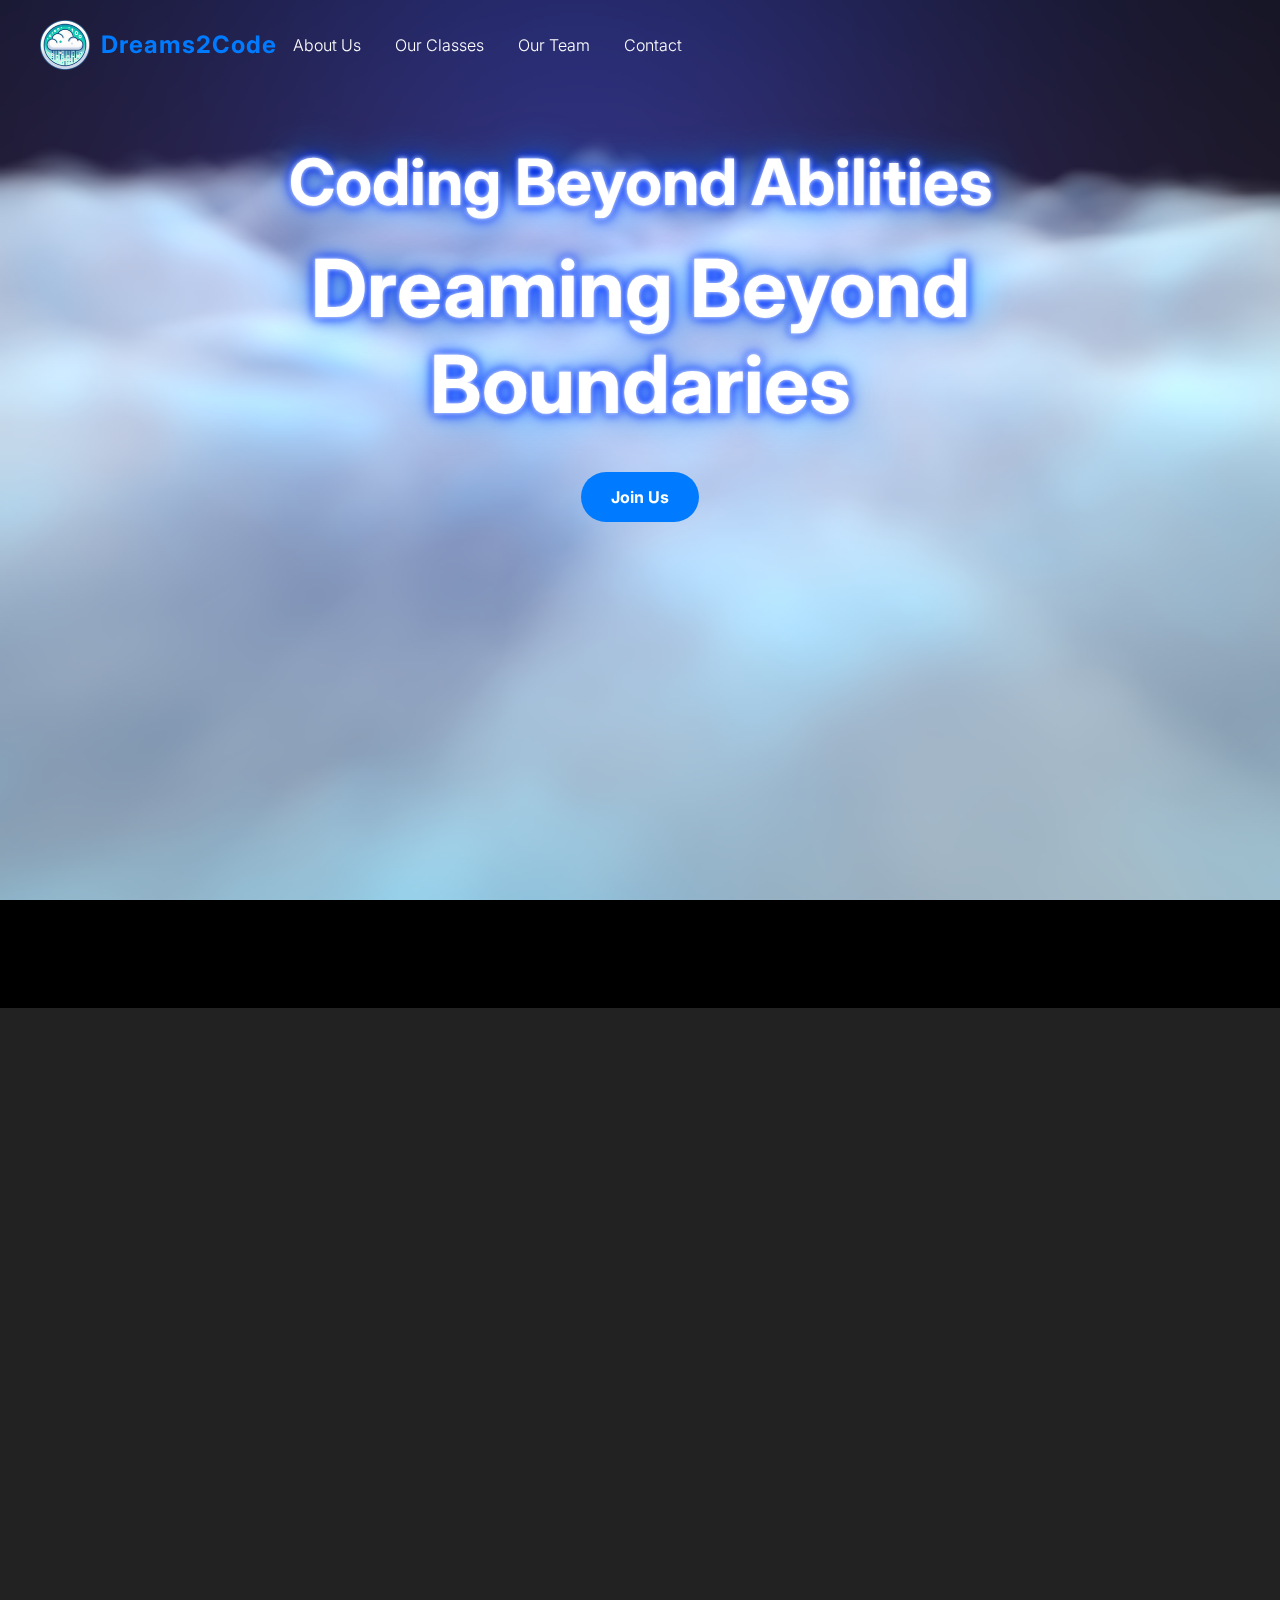
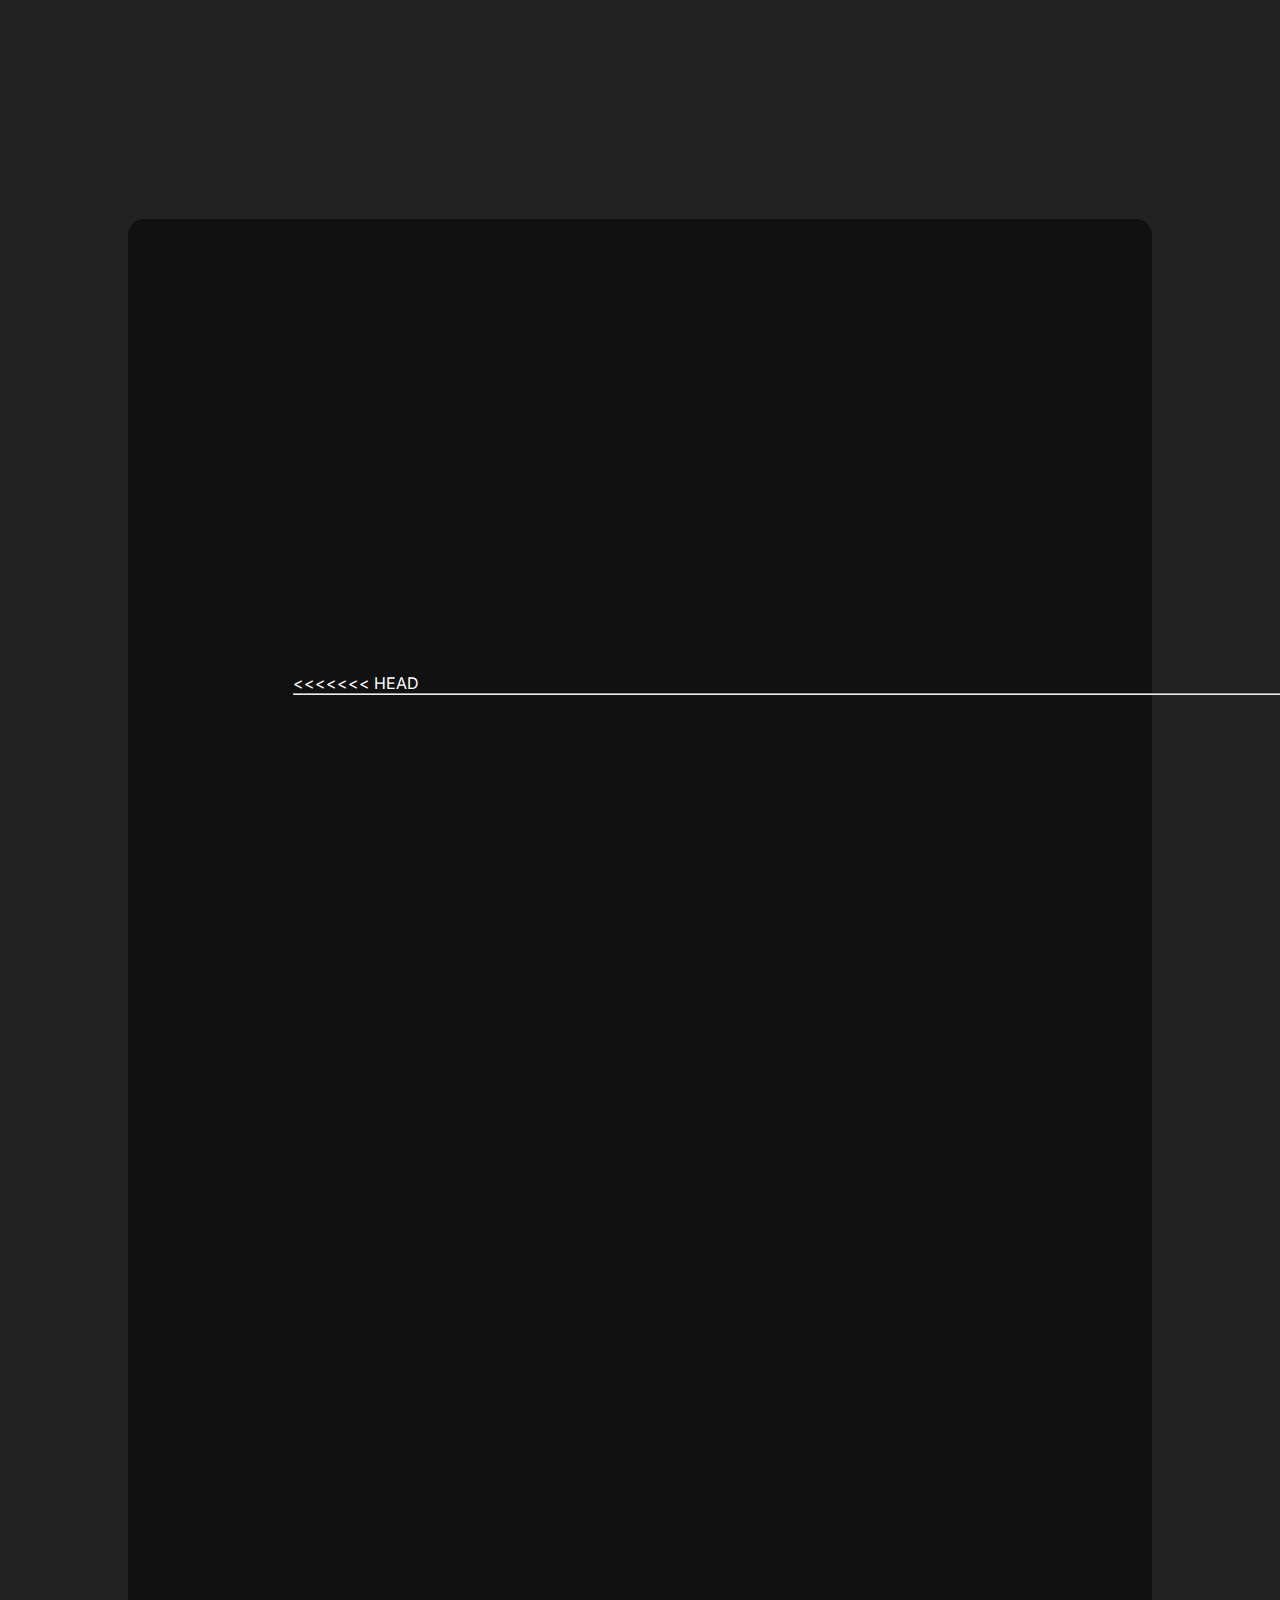
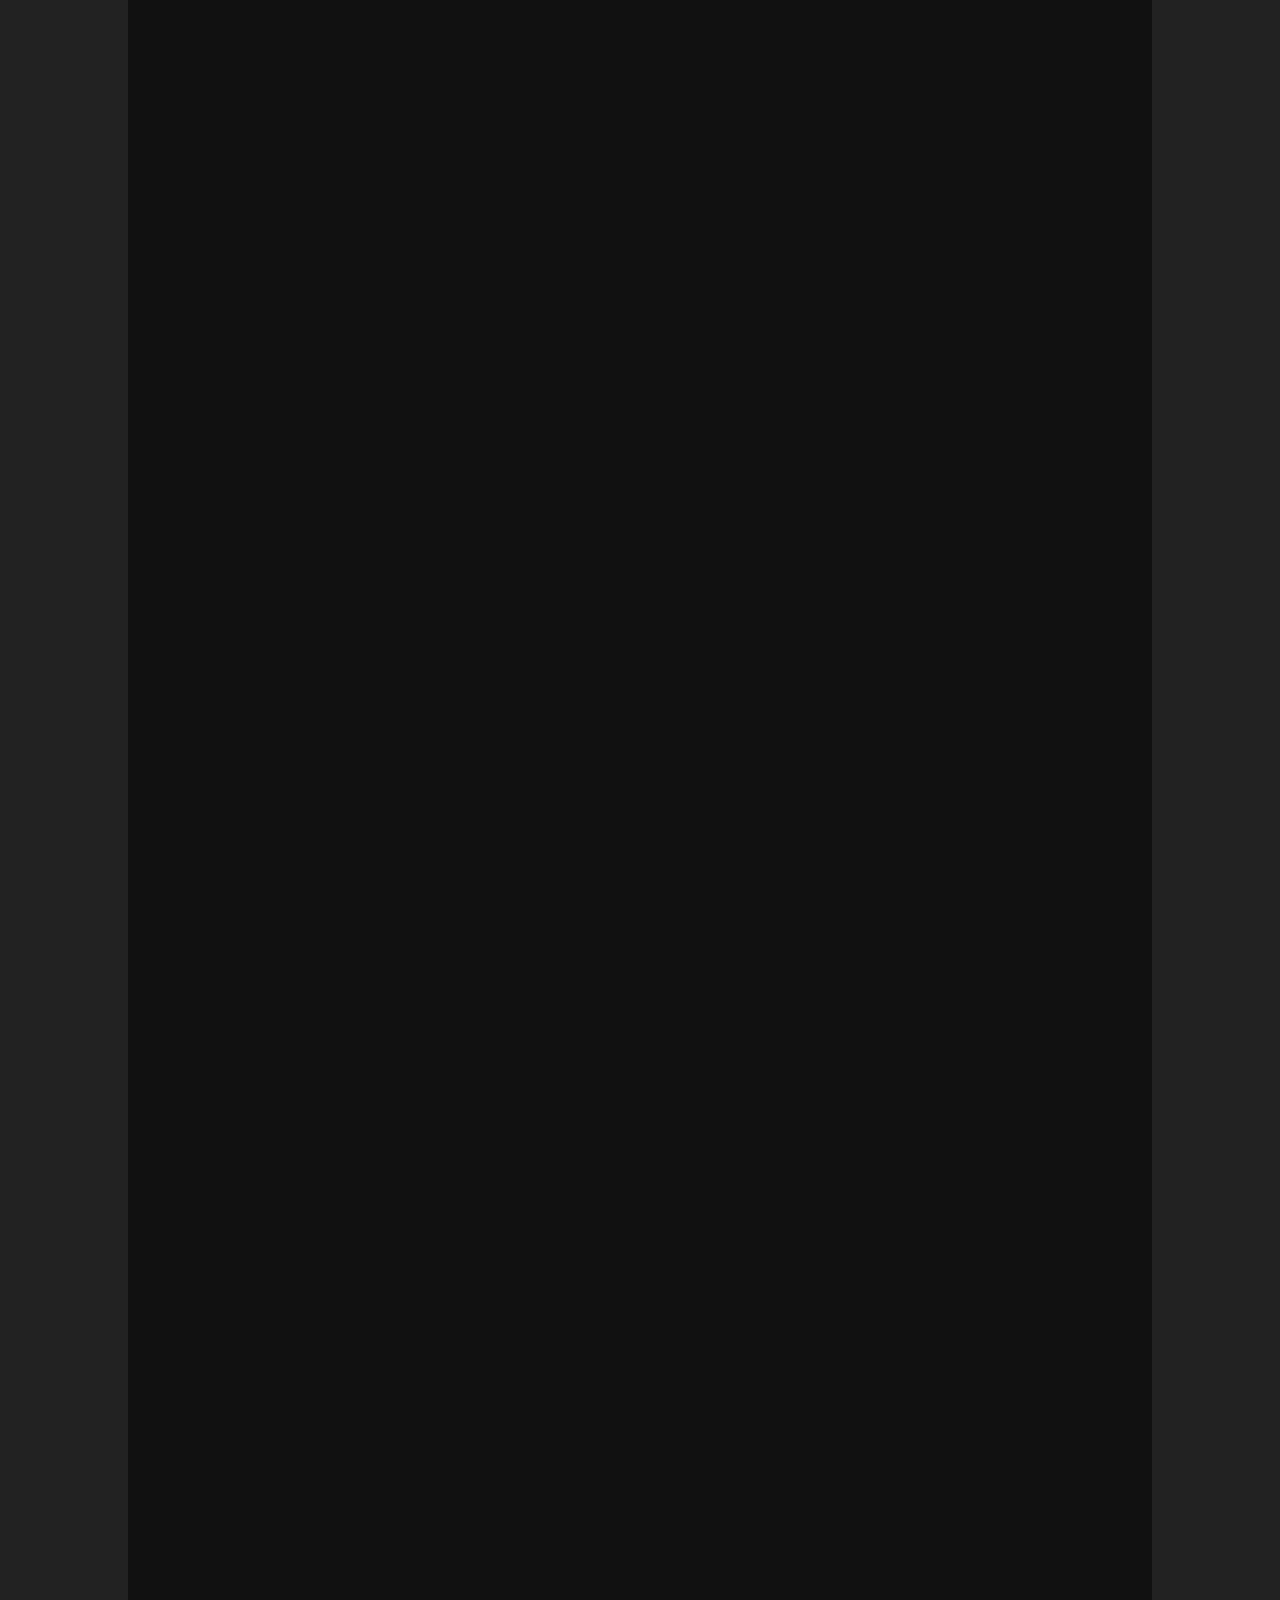
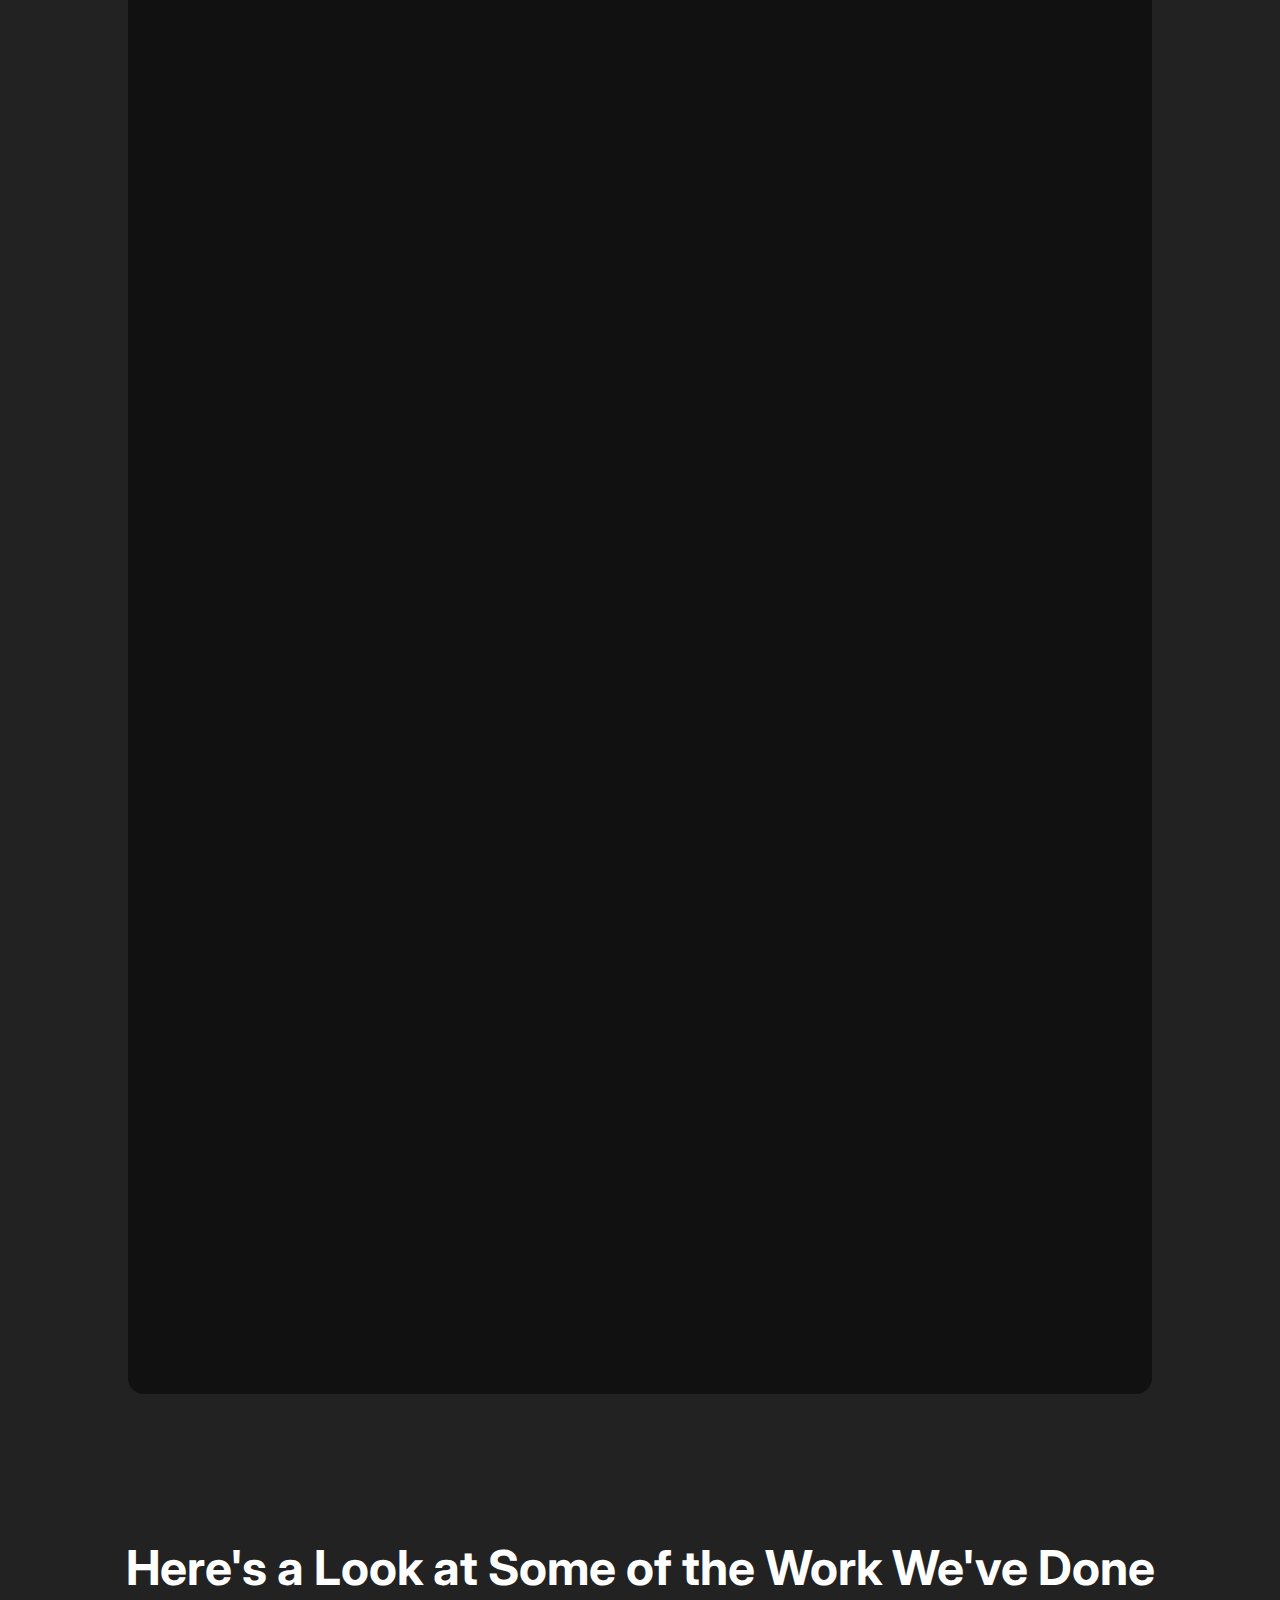
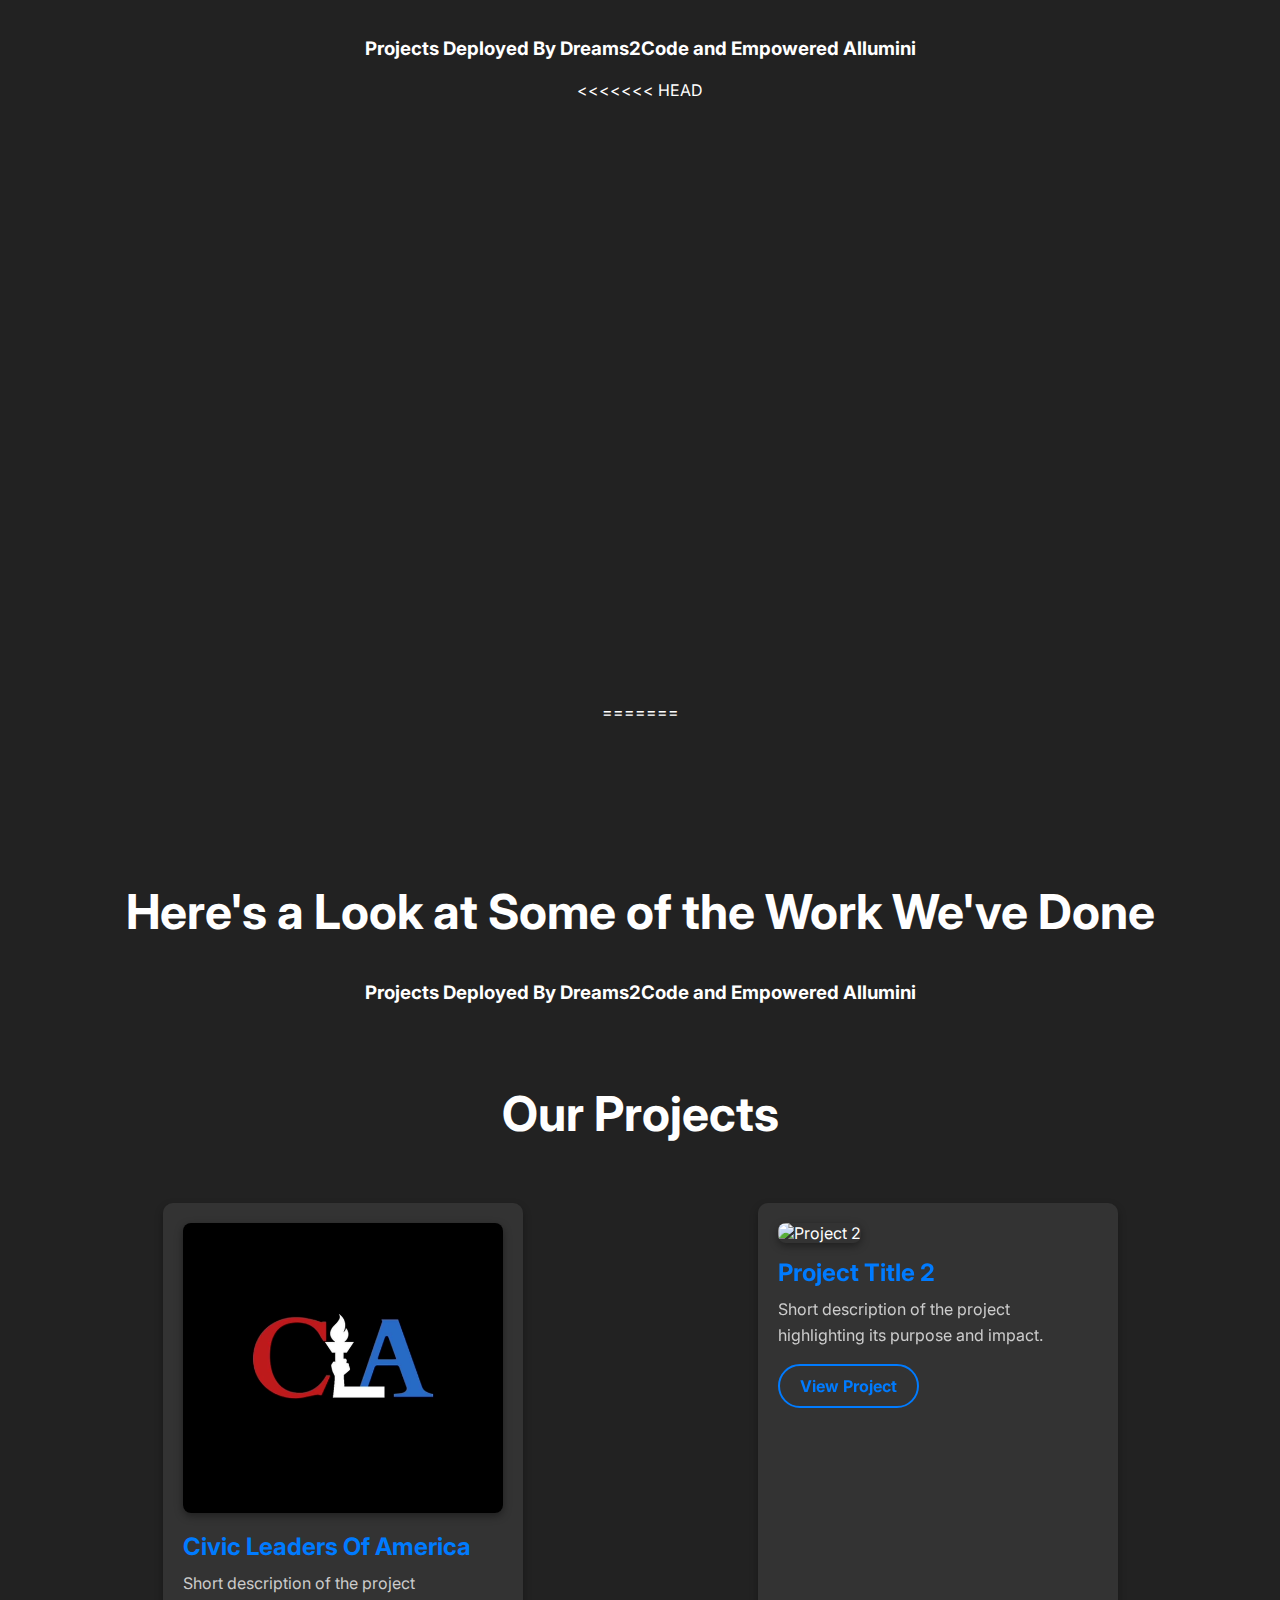
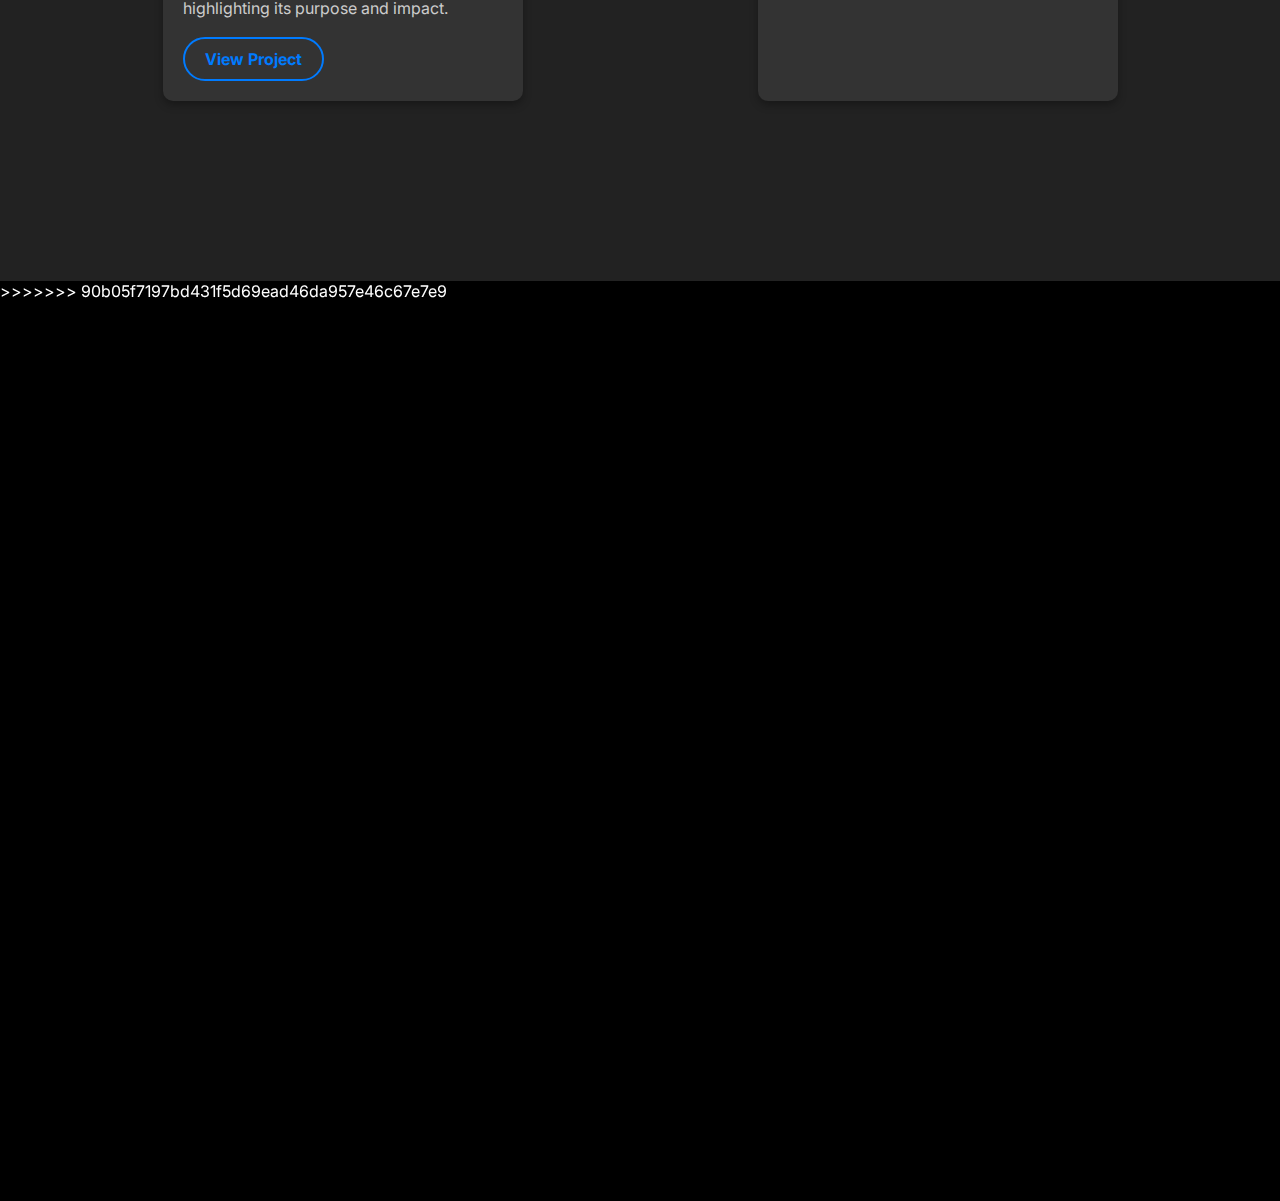
==== commit 0ac74c42: "Add about page" ====
--- a/index.html
+++ b/index.html
@@ -2,35 +2,106 @@
 <html lang="en">
 
 <head>
-    <meta charset="UTF-8">
-    <meta name="viewport" content="width=device-width, initial-scale=1.0">
-    <title>Dreams2Code</title>
-    <link rel="stylesheet" href="style.css">
-
-    <link href="https://fonts.googleapis.com/css2?family=Playfair+Display:wght@400;700&display=swap" rel="stylesheet">
-
-
-    <link rel="preconnect" href="https://fonts.gstatic.com" crossorigin>
-    <link
-        href="https://fonts.googleapis.com/css2?family=Inter:ital,opsz,wght@0,14..32,100..900;1,14..32,100..900&display=swap"
-        rel="stylesheet">
-    <link rel="icon" type="image/png" href="/favicon-96x96.png" sizes="96x96" />
-    <link rel="icon" type="image/svg+xml" href="/favicon.svg" />
-    <link rel="shortcut icon" href="/favicon.ico" />
-    <link rel="apple-touch-icon" sizes="180x180" href="/apple-touch-icon.png" />
-    <meta name="apple-mobile-web-app-title" content="Dreams2Code" />
-    <link rel="manifest" href="/site.webmanifest" />
-    <script src="js/three.min.js"></script>
-    <script src="js/vanta.clouds.min.js"></script>
-    <link rel="stylesheet" href="https://unpkg.com/aos@next/dist/aos.css" />
+  <meta charset="UTF-8">
+  <meta name="viewport" content="width=device-width, initial-scale=1.0">
+  <title>Dreams2Code</title>
+  <link rel="stylesheet" href="style.css">
+
+  <link href="https://fonts.googleapis.com/css2?family=Playfair+Display:wght@400;700&display=swap" rel="stylesheet">
+
+
+  <link rel="preconnect" href="https://fonts.gstatic.com" crossorigin>
+  <link
+    href="https://fonts.googleapis.com/css2?family=Inter:ital,opsz,wght@0,14..32,100..900;1,14..32,100..900&display=swap"
+    rel="stylesheet">
+  <link rel="icon" type="image/png" href="/favicon-96x96.png" sizes="96x96" />
+  <link rel="icon" type="image/svg+xml" href="/favicon.svg" />
+  <link rel="shortcut icon" href="/favicon.ico" />
+  <link rel="apple-touch-icon" sizes="180x180" href="/apple-touch-icon.png" />
+  <meta name="apple-mobile-web-app-title" content="Dreams2Code" />
+  <link rel="manifest" href="/site.webmanifest" />
+  <script src="js/three.min.js"></script>
+  <script src="js/vanta.clouds.min.js"></script>
+  <link rel="stylesheet" href="https://unpkg.com/aos@next/dist/aos.css" />
 </head>
 
 <body>
-    <header>
-        <div class="logo">
-            <img src="images/logo-cropped.png" width="50px">
-            Dreams2Code
-        </div>
+  <header>
+    <div class="logo">
+      <img src="images/logo-cropped.png" width="50px">
+      Dreams2Code
+    </div>
+    <nav>
+      <ul>
+        <li><a href="/about.html">About Us</a></li>
+        <li><a href="#classes">Our Classes</a></li>
+        <li><a href="#team">Our Team</a></li>
+        <li><a href="contact.html">Contact</a></li>
+      </ul>
+    </nav>
+  </header>
+
+  <section class="hero">
+    <h2>Coding Beyond Abilities</h2>
+    <br>
+    <h1>Dreaming Beyond Boundaries</h1>
+    <br>
+    <br>
+    <a href="#join" class="cta-button">Join Us</a>
+  </section>
+
+
+
+  <section id="what-do-we-do" class="gray-bg" style="display: flex; flex-direction: column;">
+    <div class="container" data-aos="fade-down" data-aos-duration="1000">
+      <h2>What Do We Do?</h2>
+      <p>
+        At Dreams2Code, we empower underprivileged and disabled children by teaching them coding and STEM skills,
+        providing them with tools to create a better future for their communities. Through our programs, students
+        gain access to opportunities that enable them to develop real-world technical expertise.
+      </p>
+      <p>
+        We also connect our students with companies and local businesses, helping them redesign websites and
+        digital tools to bring impactful change to their online presence. This collaboration fosters growth for
+        both the students and the businesses they assist, creating a cycle of mutual benefit and innovation.
+      </p>
+
+    </div>
+    <div class="image-container" data-aos="fade-down" data-aos-duration="1000">
+      <img src="images/teaching1.png" style="flex: 1;" width="100%" alt="Empowering through coding">
+      <img src="images/teaching2.png" style="flex: 1" alt="Connecting with businesses">
+    </div>
+  </section>
+
+
+
+
+
+  <section class="about gray-bg">
+
+
+  </section>
+  <section class="statistics gray-bg">
+    <div class="stat-wrapper">
+      <div class="statement" data-aos="fade-down" data-aos-duration="1000">
+        <p>"At Dreams2Code, we equip the overlooked to rewrite their futures and rebuild their communities—one line
+          of code at a
+          time. This isn’t just tech; it’s power, it’s purpose, and it’s the spark for a movement that changes
+          everything."</p>
+        <hr>
+        <span>Akshat Mehta, CEO</span>
+      </div>
+      <div class="stats">
+        <div data-aos="fade-down" data-aos-duration="1000">
+          <h2>1000+</h2>
+          students taught
+        </div>
+<<<<<<< HEAD
+        <hr>
+        <div data-aos="fade-down" data-aos-duration="1000">
+          <h2>120+</h2>
+          teachers/interns
+=======
         <nav>
             <ul>
                 <li><a href="about.html">About Us</a></li>
@@ -66,48 +137,59 @@
                 both the students and the businesses they assist, creating a cycle of mutual benefit and innovation.
             </p>
             
-        </div>
-        <div class="image-container" data-aos="fade-down" data-aos-duration="1000">
-            <img src="images/teaching1.png" style="flex: 1;" width="100%" alt="Empowering through coding">
-            <img src="images/teaching2.png" style="flex: 1" alt="Connecting with businesses">
-        </div>
-    </section>
-
-    
-
-
-
-    <section class="about gray-bg">
-
-
-    </section>
-    <section class="statistics gray-bg">
-        <div class="stat-wrapper">
-            <div class="statement" data-aos="fade-down" data-aos-duration="1000">
-                <p>"At Dreams2Code, we equip the overlooked to rewrite their futures and rebuild their communities—one line
-                    of code at a
-                    time. This isn’t just tech; it’s power, it’s purpose, and it’s the spark for a movement that changes
-                    everything."</p>
-                <hr>
-                <span>Akshat Mehta, CEO</span>
-            </div>
-            <div class="stats">
-                <div data-aos="fade-down" data-aos-duration="1000">
-                    <h2>1000+</h2>
-                    students taught
-                </div>
-                <hr>
-                <div data-aos="fade-down" data-aos-duration="1000">
-                    <h2>120+</h2>
-                    teachers/interns
-                </div>
-                <hr>
-                <div data-aos="fade-down" data-aos-duration="1000">
-                    <h2>15+</h2>
-                    projects deployed
-                </div>
-            </div>
-        </div>
+>>>>>>> 90b05f7197bd431f5d69ead46da957e46c67e7e9
+        </div>
+        <hr>
+        <div data-aos="fade-down" data-aos-duration="1000">
+          <h2>15+</h2>
+          projects deployed
+        </div>
+      </div>
+    </div>
+  </section>
+
+  <section id="projects" class="gray-bg">
+    <div class="container">
+      <h2>Here's a Look at Some of the Work We've Done</h2>
+      <h3>Projects Deployed By Dreams2Code and Empowered Allumini</h3>
+      <div class="projects-grid">
+        <!-- Project 1 -->
+        <div class="project-card" data-aos="fade-up" data-aos-duration="1000">
+          <img src="images/cla.heic" alt="Project 1" class="project-image">
+          <h3>Civic Leaders Of America</h3>
+          <p>
+            Designed and developed the official website and web services for the largest student-led political science
+            organization in the U.S., fostering civic engagement and leadership among young Americans.
+          </p>
+          <a href="https://www.civicleadersofamerica.org" target="_blank" class="project-link">Visit Website</a>
+        </div>
+<<<<<<< HEAD
+        <!-- Project 2 -->
+        <div class="project-card" data-aos="fade-up" data-aos-duration="1000">
+          <img src="images/snail.png" alt="Project 2" class="project-image">
+          <h3>SuperSonicSnails NFTs</h3>
+          <p>
+            Developed Non-Fungible Tokens (NFTs) through the Supersonic Snails project, leveraging blockchain technology
+            to raise funds and awareness for endangered snail species in the Amazon rainforest.
+          </p>
+          <a href="https://supersonicsnails.github.io" target="_blank" class="project-link">Visit Website</a>
+        </div>
+        <!-- Add more project cards as needed -->
+      </div>
+
+      <div class="project-card" data-aos="fade-up" data-aos-duration="1000">
+        <img src="images/snail.png" alt="Project 2" class="project-image">
+        <h3>SuperSonicSnails NFTs</h3>
+        <p>
+          Developed Non-Fungible Tokens (NFTs) through the Supersonic Snails project, leveraging blockchain technology
+          to raise funds and awareness for endangered snail species in the Amazon rainforest.
+        </p>
+        <a href="https://supersonicsnails.github.io" target="_blank" class="project-link">Visit Website</a>
+      </div>
+      <!-- Add more project cards as needed -->
+    </div>
+
+=======
     </section>
 
     <section id="projects" class="gray-bg">
@@ -138,30 +220,37 @@
             
     </section>
     
-
-    <!-- temporary for scrolling -->
-    <div style="height: 100vh" />
-    <div id="cloudBackground" />
-    <script defer>
-        VANTA.CLOUDS({
-            el: "#cloudBackground",
-            mouseControls: true,
-            touchControls: true,
-            gyroControls: false,
-            minHeight: 200.00,
-            minWidth: 200.00,
-            skyColor: 0x0,
-            sunColor: 0x185cff,
-            sunGlareColor: 0x6e32ff,
-            sunlightColor: 0x30daff,
-            speed: .90
-        })
-    </script>
-
-    <script src="https://unpkg.com/aos@next/dist/aos.js"></script>
-    <script>
+>>>>>>> 90b05f7197bd431f5d69ead46da957e46c67e7e9
+
+
+
+    </div>
+  </section>
+
+
+  <!-- temporary for scrolling -->
+  <div style="height: 100vh" />
+  <div id="cloudBackground" />
+  <script defer>
+    VANTA.CLOUDS({
+      el: "#cloudBackground",
+      mouseControls: true,
+      touchControls: true,
+      gyroControls: false,
+      minHeight: 200.00,
+      minWidth: 200.00,
+      skyColor: 0x0,
+      sunColor: 0x185cff,
+      sunGlareColor: 0x6e32ff,
+      sunlightColor: 0x30daff,
+      speed: .90
+    })
+  </script>
+
+  <script src="https://unpkg.com/aos@next/dist/aos.js"></script>
+  <script>
     AOS.init();
-    </script>
+  </script>
 </body>
 
 </html>
